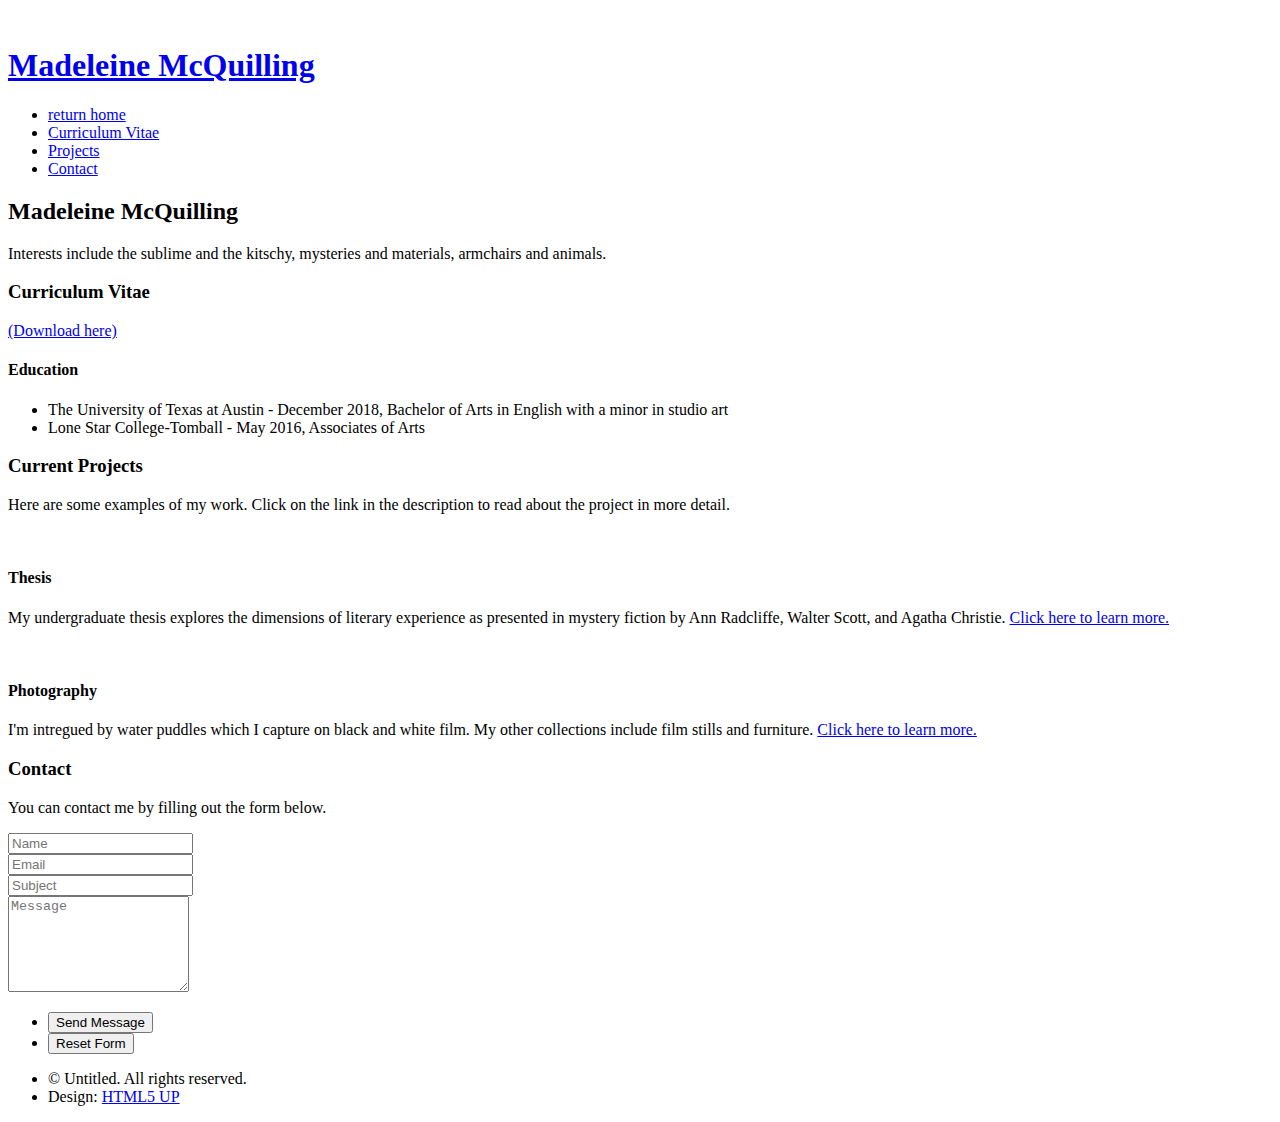
==== index.html @ 7327795e "Create index.html" ====
<!DOCTYPE HTML>
<!--
	Read Only by HTML5 UP
	html5up.net | @ajlkn
	Free for personal and commercial use under the CCA 3.0 license (html5up.net/license)
-->
<html>
	<head>
		<title>Madeleine McQuilling</title>
		<meta charset="utf-8" />
		<meta name="viewport" content="width=device-width, initial-scale=1" />
		<!--[if lte IE 8]><script src="assets/js/ie/html5shiv.js"></script><![endif]-->
		<link rel="stylesheet" href="assets/css/main.css" />
		<!--[if lte IE 8]><link rel="stylesheet" href="assets/css/ie8.css" /><![endif]-->
	</head>
	<body>

		<!-- Header -->
			<section id="header">
				<header>
          <span class="image avatar"><img src="Aztek%20Dragon.jpg" alt="" /></span>
          <h1 id="logo"><a href="#">Madeleine McQuilling</a></h1>
					<p></p>
				</header>
        <nav id="nav">
          <ul>
            <li><a href="index.html">return home</a></li>
            <li><a href="#two" class="active">Curriculum Vitae</a></li>
            <li><a href="#three">Projects</a></li>
            <li><a href="#four">Contact</a></li>
          </ul>
        </nav>
		</section>

		<!-- Wrapper -->
			<div id="wrapper">

				<!-- Main -->
					<div id="main">

						<!-- One -->
							<section id="one">
								<div class="container">
									<header class="major">
										<h2>Madeleine McQuilling</h2>
										<p></p>
									</header>
                  <p>Interests include the sublime and the kitschy, mysteries and materials, armchairs and animals.  </p>
								</div>
							</section>

						<!-- Two -->
							<section id="two">
								<div class="container">
                  <h3>Curriculum Vitae</h3>
                  <p><a href="CV-%20as%20of%20Fall%202018%20(no%20contact%20info).pdf">(Download here)</a></p>
									<h4>Education</h4>
                  <ul>
                    <li>The University of Texas at Austin - December 2018, Bachelor of Arts in English with a minor in studio art</li>
                    
                    
                    <li>Lone Star College-Tomball - May 2016, Associates of Arts</li>
                  </ul>
            <!-- Three -->
							<section id="three">
								<div class="container">
									<h3>Current Projects</h3>
									<p>Here are some examples of my work. Click on the link in the description to read about the project in more detail.</p>
									<div class="features">
                    <article>
                      <a href="#" class="image"><img src="Antiquary%20Armchiar%20Rescue.png" alt="" /></a>
                      <div class="inner">
                        <h4>Thesis</h4>
                        <p>My undergraduate thesis explores the dimensions of literary experience as presented in mystery fiction by Ann Radcliffe, Walter Scott, and Agatha Christie. <a href="website.html">Click here to learn more.</a></p>
                      </div>
                    </article>
                    <div class="features">
                      <article>
                        <a href="#" class="image"><img src=IMG_0017.jpg alt="" /></a>
                        <div class="inner">
                          <h4>Photography</h4>
                          <p>I'm intregued by water puddles which I capture on black and white film. My other collections include film stills and furniture. <a href="index-2.html">Click here to learn more.</a></p>
                        </div>
                      </article>
                    

						<!-- Four -->
							<section id="four">
								<div class="container">
									<h3>Contact</h3>
									<p>You can contact me by filling out the form below.</p>
                  <form method="post" action="mailto:dancingdogdairygoats@gmail.com">
										<div class="row uniform">
											<div class="6u 12u(xsmall)"><input type="text" name="name" id="name" placeholder="Name" /></div>
											<div class="6u 12u(xsmall)"><input type="email" name="email" id="email" placeholder="Email" /></div>
										</div>
										<div class="row uniform">
											<div class="12u"><input type="text" name="subject" id="subject" placeholder="Subject" /></div>
										</div>
										<div class="row uniform">
											<div class="12u"><textarea name="message" id="message" placeholder="Message" rows="6"></textarea></div>
										</div>
										<div class="row uniform">
											<div class="12u">
												<ul class="actions">
													<li><input type="submit" class="special" value="Send Message" /></li>
													<li><input type="reset" value="Reset Form" /></li>
												</ul>
											</div>
										</div>
									</form>
								</div>
							</section>

					</div>

				<!-- Footer -->
					<section id="footer">
						<div class="container">
							<ul class="copyright">
								<li>&copy; Untitled. All rights reserved.</li><li>Design: <a href="http://html5up.net">HTML5 UP</a></li>
							</ul>
						</div>
					</section>

			</div>

		<!-- Scripts -->
			<script src="assets/js/jquery.min.js"></script>
			<script src="assets/js/jquery.scrollzer.min.js"></script>
			<script src="assets/js/jquery.scrolly.min.js"></script>
			<script src="assets/js/skel.min.js"></script>
			<script src="assets/js/util.js"></script>
			<!--[if lte IE 8]><script src="assets/js/ie/respond.min.js"></script><![endif]-->
			<script src="assets/js/main.js"></script>

	</body>
</html>
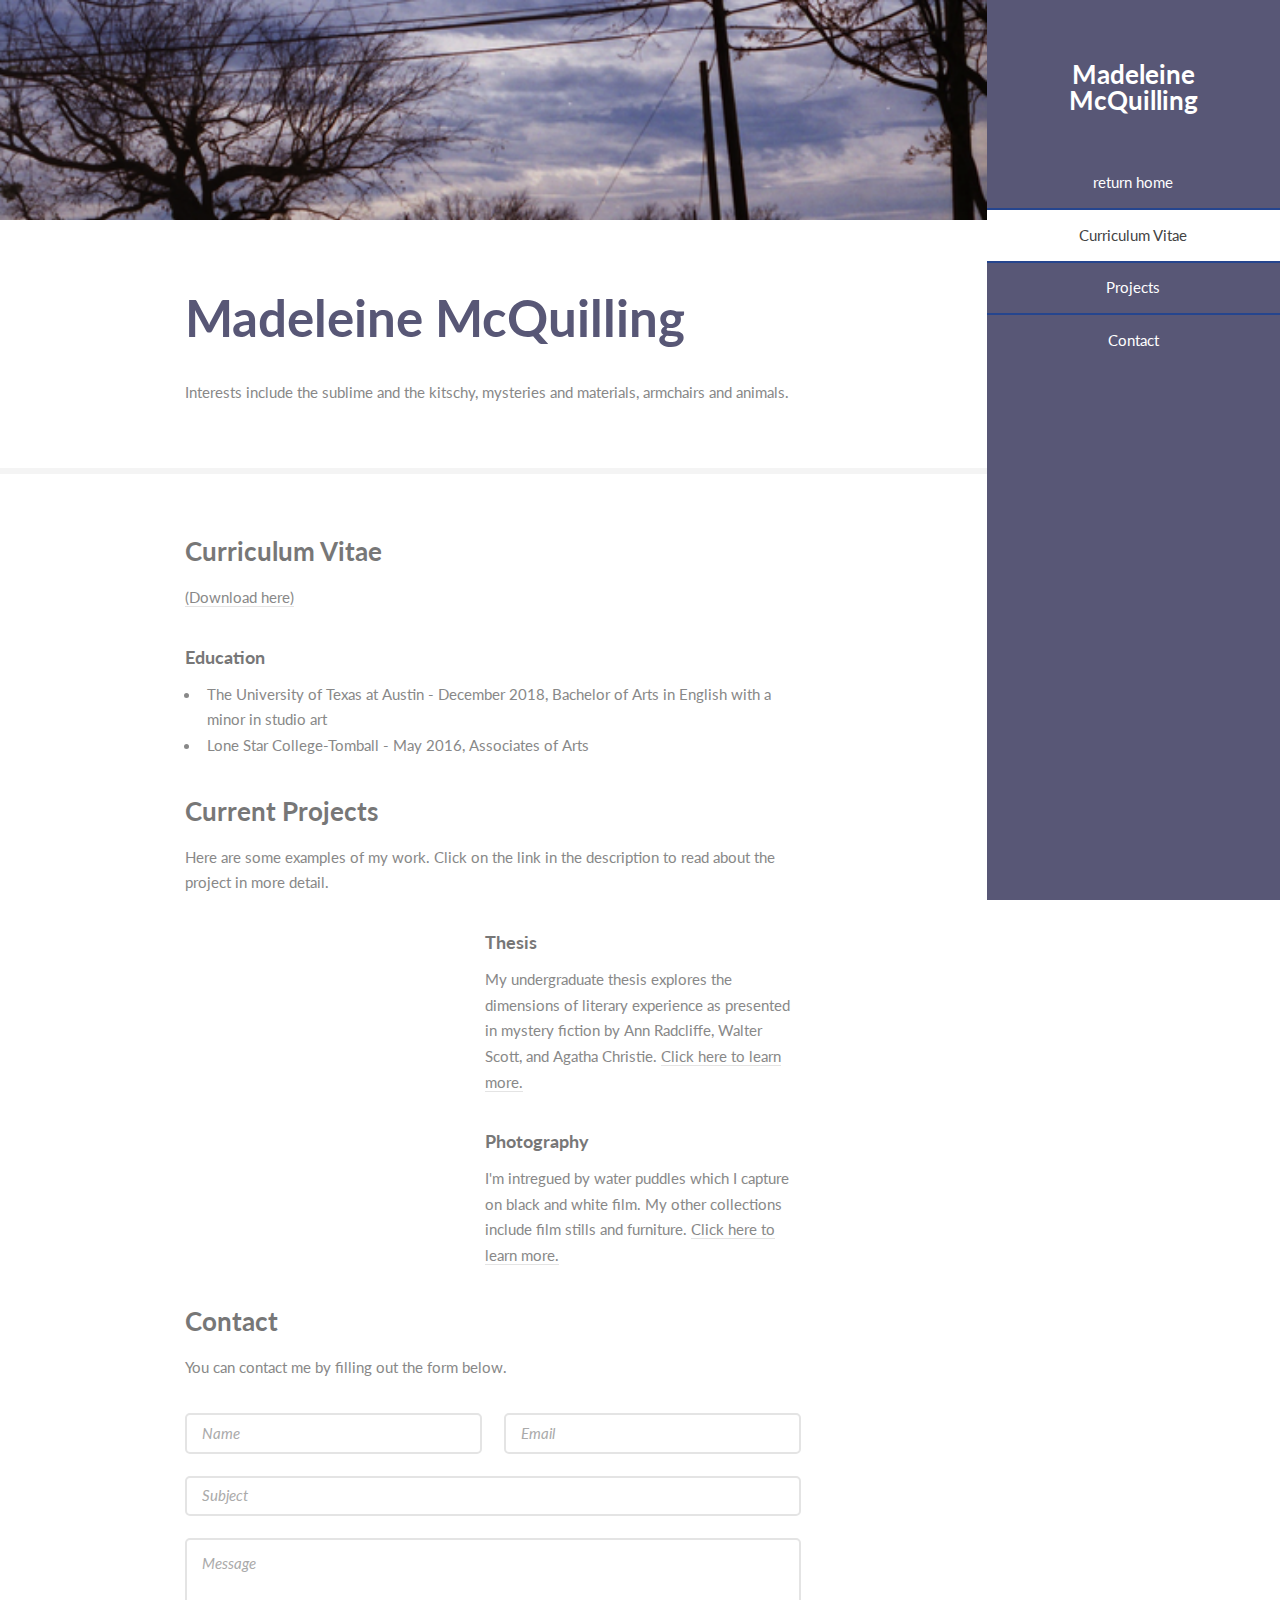
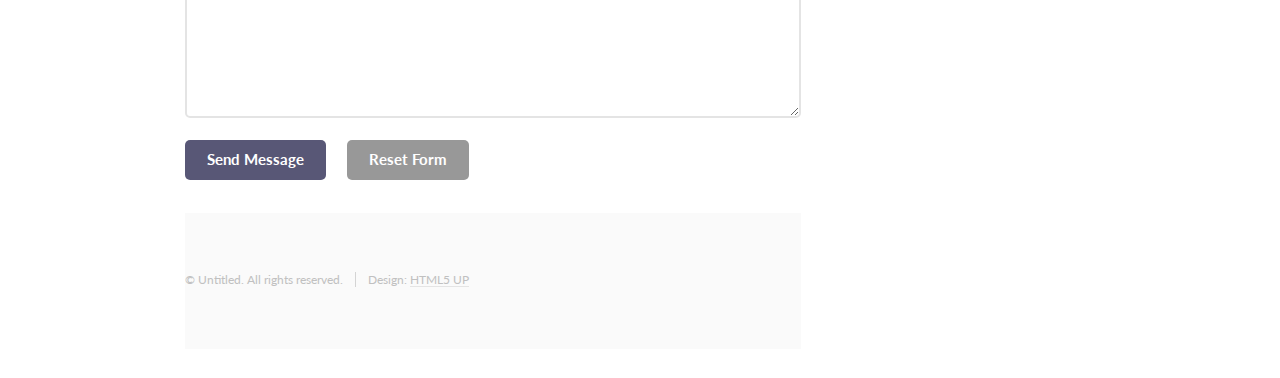
==== commit fcb608dc: "Add files via upload" ====
--- a/index.html
+++ b/index.html
@@ -1,138 +1,138 @@
-<!DOCTYPE HTML>
-<!--
-	Read Only by HTML5 UP
-	html5up.net | @ajlkn
-	Free for personal and commercial use under the CCA 3.0 license (html5up.net/license)
--->
-<html>
-	<head>
-		<title>Madeleine McQuilling</title>
-		<meta charset="utf-8" />
-		<meta name="viewport" content="width=device-width, initial-scale=1" />
-		<!--[if lte IE 8]><script src="assets/js/ie/html5shiv.js"></script><![endif]-->
-		<link rel="stylesheet" href="assets/css/main.css" />
-		<!--[if lte IE 8]><link rel="stylesheet" href="assets/css/ie8.css" /><![endif]-->
-	</head>
-	<body>
-
-		<!-- Header -->
-			<section id="header">
-				<header>
-          <span class="image avatar"><img src="Aztek%20Dragon.jpg" alt="" /></span>
-          <h1 id="logo"><a href="#">Madeleine McQuilling</a></h1>
-					<p></p>
-				</header>
-        <nav id="nav">
-          <ul>
-            <li><a href="index.html">return home</a></li>
-            <li><a href="#two" class="active">Curriculum Vitae</a></li>
-            <li><a href="#three">Projects</a></li>
-            <li><a href="#four">Contact</a></li>
-          </ul>
-        </nav>
-		</section>
-
-		<!-- Wrapper -->
-			<div id="wrapper">
-
-				<!-- Main -->
-					<div id="main">
-
-						<!-- One -->
-							<section id="one">
-								<div class="container">
-									<header class="major">
-										<h2>Madeleine McQuilling</h2>
-										<p></p>
-									</header>
-                  <p>Interests include the sublime and the kitschy, mysteries and materials, armchairs and animals.  </p>
-								</div>
-							</section>
-
-						<!-- Two -->
-							<section id="two">
-								<div class="container">
-                  <h3>Curriculum Vitae</h3>
-                  <p><a href="CV-%20as%20of%20Fall%202018%20(no%20contact%20info).pdf">(Download here)</a></p>
-									<h4>Education</h4>
-                  <ul>
-                    <li>The University of Texas at Austin - December 2018, Bachelor of Arts in English with a minor in studio art</li>
-                    
-                    
-                    <li>Lone Star College-Tomball - May 2016, Associates of Arts</li>
-                  </ul>
-            <!-- Three -->
-							<section id="three">
-								<div class="container">
-									<h3>Current Projects</h3>
-									<p>Here are some examples of my work. Click on the link in the description to read about the project in more detail.</p>
-									<div class="features">
-                    <article>
-                      <a href="#" class="image"><img src="Antiquary%20Armchiar%20Rescue.png" alt="" /></a>
-                      <div class="inner">
-                        <h4>Thesis</h4>
-                        <p>My undergraduate thesis explores the dimensions of literary experience as presented in mystery fiction by Ann Radcliffe, Walter Scott, and Agatha Christie. <a href="website.html">Click here to learn more.</a></p>
-                      </div>
-                    </article>
-                    <div class="features">
-                      <article>
-                        <a href="#" class="image"><img src=IMG_0017.jpg alt="" /></a>
-                        <div class="inner">
-                          <h4>Photography</h4>
-                          <p>I'm intregued by water puddles which I capture on black and white film. My other collections include film stills and furniture. <a href="index-2.html">Click here to learn more.</a></p>
-                        </div>
-                      </article>
-                    
-
-						<!-- Four -->
-							<section id="four">
-								<div class="container">
-									<h3>Contact</h3>
-									<p>You can contact me by filling out the form below.</p>
-                  <form method="post" action="mailto:dancingdogdairygoats@gmail.com">
-										<div class="row uniform">
-											<div class="6u 12u(xsmall)"><input type="text" name="name" id="name" placeholder="Name" /></div>
-											<div class="6u 12u(xsmall)"><input type="email" name="email" id="email" placeholder="Email" /></div>
-										</div>
-										<div class="row uniform">
-											<div class="12u"><input type="text" name="subject" id="subject" placeholder="Subject" /></div>
-										</div>
-										<div class="row uniform">
-											<div class="12u"><textarea name="message" id="message" placeholder="Message" rows="6"></textarea></div>
-										</div>
-										<div class="row uniform">
-											<div class="12u">
-												<ul class="actions">
-													<li><input type="submit" class="special" value="Send Message" /></li>
-													<li><input type="reset" value="Reset Form" /></li>
-												</ul>
-											</div>
-										</div>
-									</form>
-								</div>
-							</section>
-
-					</div>
-
-				<!-- Footer -->
-					<section id="footer">
-						<div class="container">
-							<ul class="copyright">
-								<li>&copy; Untitled. All rights reserved.</li><li>Design: <a href="http://html5up.net">HTML5 UP</a></li>
-							</ul>
-						</div>
-					</section>
-
-			</div>
-
-		<!-- Scripts -->
-			<script src="assets/js/jquery.min.js"></script>
-			<script src="assets/js/jquery.scrollzer.min.js"></script>
-			<script src="assets/js/jquery.scrolly.min.js"></script>
-			<script src="assets/js/skel.min.js"></script>
-			<script src="assets/js/util.js"></script>
-			<!--[if lte IE 8]><script src="assets/js/ie/respond.min.js"></script><![endif]-->
-			<script src="assets/js/main.js"></script>
-
-	</body>
-</html>
+<!DOCTYPE HTML>
+<!--
+	Read Only by HTML5 UP
+	html5up.net | @ajlkn
+	Free for personal and commercial use under the CCA 3.0 license (html5up.net/license)
+-->
+<html>
+	<head>
+		<title>Madeleine McQuilling</title>
+		<meta charset="utf-8" />
+		<meta name="viewport" content="width=device-width, initial-scale=1" />
+		<!--[if lte IE 8]><script src="assets/js/ie/html5shiv.js"></script><![endif]-->
+		<link rel="stylesheet" href="assets/css/main.css" />
+		<!--[if lte IE 8]><link rel="stylesheet" href="assets/css/ie8.css" /><![endif]-->
+	</head>
+	<body>
+
+		<!-- Header -->
+			<section id="header">
+				<header>
+          <span class="image avatar"><img src="Aztek%20Dragon.jpg" alt="" /></span>
+          <h1 id="logo"><a href="#">Madeleine McQuilling</a></h1>
+					<p></p>
+				</header>
+        <nav id="nav">
+          <ul>
+            <li><a href="index.html">return home</a></li>
+            <li><a href="#two" class="active">Curriculum Vitae</a></li>
+            <li><a href="#three">Projects</a></li>
+            <li><a href="#four">Contact</a></li>
+          </ul>
+        </nav>
+		</section>
+
+		<!-- Wrapper -->
+			<div id="wrapper">
+
+				<!-- Main -->
+					<div id="main">
+
+						<!-- One -->
+							<section id="one">
+								<div class="container">
+									<header class="major">
+										<h2>Madeleine McQuilling</h2>
+										<p></p>
+									</header>
+                  <p>Interests include the sublime and the kitschy, mysteries and materials, armchairs and animals.  </p>
+								</div>
+							</section>
+
+						<!-- Two -->
+							<section id="two">
+								<div class="container">
+                  <h3>Curriculum Vitae</h3>
+                  <p><a href="CV-%20as%20of%20Fall%202018%20(no%20contact%20info).pdf">(Download here)</a></p>
+									<h4>Education</h4>
+                  <ul>
+                    <li>The University of Texas at Austin - December 2018, Bachelor of Arts in English with a minor in studio art</li>
+                    
+                    
+                    <li>Lone Star College-Tomball - May 2016, Associates of Arts</li>
+                  </ul>
+            <!-- Three -->
+							<section id="three">
+								<div class="container">
+									<h3>Current Projects</h3>
+									<p>Here are some examples of my work. Click on the link in the description to read about the project in more detail.</p>
+									<div class="features">
+                    <article>
+                      <a href="#" class="image"><img src="Antiquary%20Armchiar%20Rescue.png" alt="" /></a>
+                      <div class="inner">
+                        <h4>Thesis</h4>
+                        <p>My undergraduate thesis explores the dimensions of literary experience as presented in mystery fiction by Ann Radcliffe, Walter Scott, and Agatha Christie. <a href="website.html">Click here to learn more.</a></p>
+                      </div>
+                    </article>
+                    <div class="features">
+                      <article>
+                        <a href="#" class="image"><img src=IMG_0017.jpg alt="" /></a>
+                        <div class="inner">
+                          <h4>Photography</h4>
+                          <p>I'm intregued by water puddles which I capture on black and white film. My other collections include film stills and furniture. <a href="index-2.html">Click here to learn more.</a></p>
+                        </div>
+                      </article>
+                    
+
+						<!-- Four -->
+							<section id="four">
+								<div class="container">
+									<h3>Contact</h3>
+									<p>You can contact me by filling out the form below.</p>
+                  <form method="post" action="mailto:dancingdogdairygoats@gmail.com">
+										<div class="row uniform">
+											<div class="6u 12u(xsmall)"><input type="text" name="name" id="name" placeholder="Name" /></div>
+											<div class="6u 12u(xsmall)"><input type="email" name="email" id="email" placeholder="Email" /></div>
+										</div>
+										<div class="row uniform">
+											<div class="12u"><input type="text" name="subject" id="subject" placeholder="Subject" /></div>
+										</div>
+										<div class="row uniform">
+											<div class="12u"><textarea name="message" id="message" placeholder="Message" rows="6"></textarea></div>
+										</div>
+										<div class="row uniform">
+											<div class="12u">
+												<ul class="actions">
+													<li><input type="submit" class="special" value="Send Message" /></li>
+													<li><input type="reset" value="Reset Form" /></li>
+												</ul>
+											</div>
+										</div>
+									</form>
+								</div>
+							</section>
+
+					</div>
+
+				<!-- Footer -->
+					<section id="footer">
+						<div class="container">
+							<ul class="copyright">
+								<li>&copy; Untitled. All rights reserved.</li><li>Design: <a href="http://html5up.net">HTML5 UP</a></li>
+							</ul>
+						</div>
+					</section>
+
+			</div>
+
+		<!-- Scripts -->
+			<script src="assets/js/jquery.min.js"></script>
+			<script src="assets/js/jquery.scrollzer.min.js"></script>
+			<script src="assets/js/jquery.scrolly.min.js"></script>
+			<script src="assets/js/skel.min.js"></script>
+			<script src="assets/js/util.js"></script>
+			<!--[if lte IE 8]><script src="assets/js/ie/respond.min.js"></script><![endif]-->
+			<script src="assets/js/main.js"></script>
+
+	</body>
+</html>--- a/assets/css/main.css
+++ b/assets/css/main.css
@@ -0,0 +1,3090 @@
+@import url("font-awesome.min.css");
+@import url("https://fonts.googleapis.com/css?family=Lato:400,400italic,700,700italic|Source+Code+Pro:400");
+
+/*
+	Read Only by HTML5 UP
+	html5up.net | @ajlkn
+	Free for personal and commercial use under the CCA 3.0 license (html5up.net/license)
+*/
+
+/* Reset */
+
+	html, body, div, span, applet, object, iframe, h1, h2, h3, h4, h5, h6, p, blockquote, pre, a, abbr, acronym, address, big, cite, code, del, dfn, em, img, ins, kbd, q, s, samp, small, strike, strong, sub, sup, tt, var, b, u, i, center, dl, dt, dd, ol, ul, li, fieldset, form, label, legend, table, caption, tbody, tfoot, thead, tr, th, td, article, aside, canvas, details, embed, figure, figcaption, footer, header, hgroup, menu, nav, output, ruby, section, summary, time, mark, audio, video {
+		margin: 0;
+		padding: 0;
+		border: 0;
+		font-size: 100%;
+		font: inherit;
+		vertical-align: baseline;
+	}
+
+	article, aside, details, figcaption, figure, footer, header, hgroup, menu, nav, section {
+		display: block;
+	}
+
+	body {
+		line-height: 1;
+	}
+
+	ol, ul {
+		list-style: none;
+	}
+
+	blockquote, q {
+		quotes: none;
+	}
+
+	blockquote:before, blockquote:after, q:before, q:after {
+		content: '';
+		content: none;
+	}
+
+	table {
+		border-collapse: collapse;
+		border-spacing: 0;
+	}
+
+	body {
+		-webkit-text-size-adjust: none;
+	}
+
+/* Box Model */
+
+	*, *:before, *:after {
+		-moz-box-sizing: border-box;
+		-webkit-box-sizing: border-box;
+		box-sizing: border-box;
+	}
+
+/* Containers */
+
+	.container {
+		margin-left: auto;
+		margin-right: auto;
+	}
+
+	.container.\31 25\25 {
+		width: 100%;
+		max-width: 56.25em;
+		min-width: 45em;
+	}
+
+	.container.\37 5\25 {
+		width: 33.75em;
+	}
+
+	.container.\35 0\25 {
+		width: 22.5em;
+	}
+
+	.container.\32 5\25 {
+		width: 11.25em;
+	}
+
+	.container {
+		width: 45em;
+	}
+
+	@media screen and (max-width: 1680px) {
+
+		.container.\31 25\25 {
+			width: 100%;
+			max-width: 56.25em;
+			min-width: 45em;
+		}
+
+		.container.\37 5\25 {
+			width: 33.75em;
+		}
+
+		.container.\35 0\25 {
+			width: 22.5em;
+		}
+
+		.container.\32 5\25 {
+			width: 11.25em;
+		}
+
+		.container {
+			width: 45em;
+		}
+
+	}
+
+	@media screen and (max-width: 1280px) {
+
+		.container.\31 25\25 {
+			width: 100%;
+			max-width: 52.5em;
+			min-width: 42em;
+		}
+
+		.container.\37 5\25 {
+			width: 31.5em;
+		}
+
+		.container.\35 0\25 {
+			width: 21em;
+		}
+
+		.container.\32 5\25 {
+			width: 10.5em;
+		}
+
+		.container {
+			width: 42em;
+		}
+
+	}
+
+	@media screen and (max-width: 1024px) {
+
+		.container.\31 25\25 {
+			width: 100%;
+			max-width: 106.25%;
+			min-width: 85%;
+		}
+
+		.container.\37 5\25 {
+			width: 63.75%;
+		}
+
+		.container.\35 0\25 {
+			width: 42.5%;
+		}
+
+		.container.\32 5\25 {
+			width: 21.25%;
+		}
+
+		.container {
+			width: 85% !important;
+		}
+
+	}
+
+	@media screen and (max-width: 736px) {
+
+		.container.\31 25\25 {
+			width: 100%;
+			max-width: 112.5%;
+			min-width: 90%;
+		}
+
+		.container.\37 5\25 {
+			width: 67.5%;
+		}
+
+		.container.\35 0\25 {
+			width: 45%;
+		}
+
+		.container.\32 5\25 {
+			width: 22.5%;
+		}
+
+		.container {
+			width: 90% !important;
+		}
+
+	}
+
+	@media screen and (max-width: 480px) {
+
+		.container.\31 25\25 {
+			width: 100%;
+			max-width: 112.5%;
+			min-width: 90%;
+		}
+
+		.container.\37 5\25 {
+			width: 67.5%;
+		}
+
+		.container.\35 0\25 {
+			width: 45%;
+		}
+
+		.container.\32 5\25 {
+			width: 22.5%;
+		}
+
+		.container {
+			width: 90% !important;
+		}
+
+	}
+
+/* Grid */
+
+	.row {
+		border-bottom: solid 1px transparent;
+		-moz-box-sizing: border-box;
+		-webkit-box-sizing: border-box;
+		box-sizing: border-box;
+	}
+
+	.row > * {
+		float: left;
+		-moz-box-sizing: border-box;
+		-webkit-box-sizing: border-box;
+		box-sizing: border-box;
+	}
+
+	.row:after, .row:before {
+		content: '';
+		display: block;
+		clear: both;
+		height: 0;
+	}
+
+	.row.uniform > * > :first-child {
+		margin-top: 0;
+	}
+
+	.row.uniform > * > :last-child {
+		margin-bottom: 0;
+	}
+
+	.row.\30 \25 > * {
+		padding: 0 0 0 0em;
+	}
+
+	.row.\30 \25 {
+		margin: 0 0 -1px 0em;
+	}
+
+	.row.uniform.\30 \25 > * {
+		padding: 0em 0 0 0em;
+	}
+
+	.row.uniform.\30 \25 {
+		margin: 0em 0 -1px 0em;
+	}
+
+	.row > * {
+		padding: 0 0 0 2em;
+	}
+
+	.row {
+		margin: 0 0 -1px -2em;
+	}
+
+	.row.uniform > * {
+		padding: 2em 0 0 2em;
+	}
+
+	.row.uniform {
+		margin: -2em 0 -1px -2em;
+	}
+
+	.row.\32 00\25 > * {
+		padding: 0 0 0 4em;
+	}
+
+	.row.\32 00\25 {
+		margin: 0 0 -1px -4em;
+	}
+
+	.row.uniform.\32 00\25 > * {
+		padding: 4em 0 0 4em;
+	}
+
+	.row.uniform.\32 00\25 {
+		margin: -4em 0 -1px -4em;
+	}
+
+	.row.\31 50\25 > * {
+		padding: 0 0 0 3em;
+	}
+
+	.row.\31 50\25 {
+		margin: 0 0 -1px -3em;
+	}
+
+	.row.uniform.\31 50\25 > * {
+		padding: 3em 0 0 3em;
+	}
+
+	.row.uniform.\31 50\25 {
+		margin: -3em 0 -1px -3em;
+	}
+
+	.row.\35 0\25 > * {
+		padding: 0 0 0 1em;
+	}
+
+	.row.\35 0\25 {
+		margin: 0 0 -1px -1em;
+	}
+
+	.row.uniform.\35 0\25 > * {
+		padding: 1em 0 0 1em;
+	}
+
+	.row.uniform.\35 0\25 {
+		margin: -1em 0 -1px -1em;
+	}
+
+	.row.\32 5\25 > * {
+		padding: 0 0 0 0.5em;
+	}
+
+	.row.\32 5\25 {
+		margin: 0 0 -1px -0.5em;
+	}
+
+	.row.uniform.\32 5\25 > * {
+		padding: 0.5em 0 0 0.5em;
+	}
+
+	.row.uniform.\32 5\25 {
+		margin: -0.5em 0 -1px -0.5em;
+	}
+
+	.\31 2u, .\31 2u\24 {
+		width: 100%;
+		clear: none;
+		margin-left: 0;
+	}
+
+	.\31 1u, .\31 1u\24 {
+		width: 91.6666666667%;
+		clear: none;
+		margin-left: 0;
+	}
+
+	.\31 0u, .\31 0u\24 {
+		width: 83.3333333333%;
+		clear: none;
+		margin-left: 0;
+	}
+
+	.\39 u, .\39 u\24 {
+		width: 75%;
+		clear: none;
+		margin-left: 0;
+	}
+
+	.\38 u, .\38 u\24 {
+		width: 66.6666666667%;
+		clear: none;
+		margin-left: 0;
+	}
+
+	.\37 u, .\37 u\24 {
+		width: 58.3333333333%;
+		clear: none;
+		margin-left: 0;
+	}
+
+	.\36 u, .\36 u\24 {
+		width: 50%;
+		clear: none;
+		margin-left: 0;
+	}
+
+	.\35 u, .\35 u\24 {
+		width: 41.6666666667%;
+		clear: none;
+		margin-left: 0;
+	}
+
+	.\34 u, .\34 u\24 {
+		width: 33.3333333333%;
+		clear: none;
+		margin-left: 0;
+	}
+
+	.\33 u, .\33 u\24 {
+		width: 25%;
+		clear: none;
+		margin-left: 0;
+	}
+
+	.\32 u, .\32 u\24 {
+		width: 16.6666666667%;
+		clear: none;
+		margin-left: 0;
+	}
+
+	.\31 u, .\31 u\24 {
+		width: 8.3333333333%;
+		clear: none;
+		margin-left: 0;
+	}
+
+	.\31 2u\24 + *,
+	.\31 1u\24 + *,
+	.\31 0u\24 + *,
+	.\39 u\24 + *,
+	.\38 u\24 + *,
+	.\37 u\24 + *,
+	.\36 u\24 + *,
+	.\35 u\24 + *,
+	.\34 u\24 + *,
+	.\33 u\24 + *,
+	.\32 u\24 + *,
+	.\31 u\24 + * {
+		clear: left;
+	}
+
+	.\-11u {
+		margin-left: 91.66667%;
+	}
+
+	.\-10u {
+		margin-left: 83.33333%;
+	}
+
+	.\-9u {
+		margin-left: 75%;
+	}
+
+	.\-8u {
+		margin-left: 66.66667%;
+	}
+
+	.\-7u {
+		margin-left: 58.33333%;
+	}
+
+	.\-6u {
+		margin-left: 50%;
+	}
+
+	.\-5u {
+		margin-left: 41.66667%;
+	}
+
+	.\-4u {
+		margin-left: 33.33333%;
+	}
+
+	.\-3u {
+		margin-left: 25%;
+	}
+
+	.\-2u {
+		margin-left: 16.66667%;
+	}
+
+	.\-1u {
+		margin-left: 8.33333%;
+	}
+
+	@media screen and (max-width: 1680px) {
+
+		.row > * {
+			padding: 0 0 0 2em;
+		}
+
+		.row {
+			margin: 0 0 -1px -2em;
+		}
+
+		.row.uniform > * {
+			padding: 2em 0 0 2em;
+		}
+
+		.row.uniform {
+			margin: -2em 0 -1px -2em;
+		}
+
+		.row.\32 00\25 > * {
+			padding: 0 0 0 4em;
+		}
+
+		.row.\32 00\25 {
+			margin: 0 0 -1px -4em;
+		}
+
+		.row.uniform.\32 00\25 > * {
+			padding: 4em 0 0 4em;
+		}
+
+		.row.uniform.\32 00\25 {
+			margin: -4em 0 -1px -4em;
+		}
+
+		.row.\31 50\25 > * {
+			padding: 0 0 0 3em;
+		}
+
+		.row.\31 50\25 {
+			margin: 0 0 -1px -3em;
+		}
+
+		.row.uniform.\31 50\25 > * {
+			padding: 3em 0 0 3em;
+		}
+
+		.row.uniform.\31 50\25 {
+			margin: -3em 0 -1px -3em;
+		}
+
+		.row.\35 0\25 > * {
+			padding: 0 0 0 1em;
+		}
+
+		.row.\35 0\25 {
+			margin: 0 0 -1px -1em;
+		}
+
+		.row.uniform.\35 0\25 > * {
+			padding: 1em 0 0 1em;
+		}
+
+		.row.uniform.\35 0\25 {
+			margin: -1em 0 -1px -1em;
+		}
+
+		.row.\32 5\25 > * {
+			padding: 0 0 0 0.5em;
+		}
+
+		.row.\32 5\25 {
+			margin: 0 0 -1px -0.5em;
+		}
+
+		.row.uniform.\32 5\25 > * {
+			padding: 0.5em 0 0 0.5em;
+		}
+
+		.row.uniform.\32 5\25 {
+			margin: -0.5em 0 -1px -0.5em;
+		}
+
+		.\31 2u\28xlarge\29, .\31 2u\24\28xlarge\29 {
+			width: 100%;
+			clear: none;
+			margin-left: 0;
+		}
+
+		.\31 1u\28xlarge\29, .\31 1u\24\28xlarge\29 {
+			width: 91.6666666667%;
+			clear: none;
+			margin-left: 0;
+		}
+
+		.\31 0u\28xlarge\29, .\31 0u\24\28xlarge\29 {
+			width: 83.3333333333%;
+			clear: none;
+			margin-left: 0;
+		}
+
+		.\39 u\28xlarge\29, .\39 u\24\28xlarge\29 {
+			width: 75%;
+			clear: none;
+			margin-left: 0;
+		}
+
+		.\38 u\28xlarge\29, .\38 u\24\28xlarge\29 {
+			width: 66.6666666667%;
+			clear: none;
+			margin-left: 0;
+		}
+
+		.\37 u\28xlarge\29, .\37 u\24\28xlarge\29 {
+			width: 58.3333333333%;
+			clear: none;
+			margin-left: 0;
+		}
+
+		.\36 u\28xlarge\29, .\36 u\24\28xlarge\29 {
+			width: 50%;
+			clear: none;
+			margin-left: 0;
+		}
+
+		.\35 u\28xlarge\29, .\35 u\24\28xlarge\29 {
+			width: 41.6666666667%;
+			clear: none;
+			margin-left: 0;
+		}
+
+		.\34 u\28xlarge\29, .\34 u\24\28xlarge\29 {
+			width: 33.3333333333%;
+			clear: none;
+			margin-left: 0;
+		}
+
+		.\33 u\28xlarge\29, .\33 u\24\28xlarge\29 {
+			width: 25%;
+			clear: none;
+			margin-left: 0;
+		}
+
+		.\32 u\28xlarge\29, .\32 u\24\28xlarge\29 {
+			width: 16.6666666667%;
+			clear: none;
+			margin-left: 0;
+		}
+
+		.\31 u\28xlarge\29, .\31 u\24\28xlarge\29 {
+			width: 8.3333333333%;
+			clear: none;
+			margin-left: 0;
+		}
+
+		.\31 2u\24\28xlarge\29 + *,
+		.\31 1u\24\28xlarge\29 + *,
+		.\31 0u\24\28xlarge\29 + *,
+		.\39 u\24\28xlarge\29 + *,
+		.\38 u\24\28xlarge\29 + *,
+		.\37 u\24\28xlarge\29 + *,
+		.\36 u\24\28xlarge\29 + *,
+		.\35 u\24\28xlarge\29 + *,
+		.\34 u\24\28xlarge\29 + *,
+		.\33 u\24\28xlarge\29 + *,
+		.\32 u\24\28xlarge\29 + *,
+		.\31 u\24\28xlarge\29 + * {
+			clear: left;
+		}
+
+		.\-11u\28xlarge\29 {
+			margin-left: 91.66667%;
+		}
+
+		.\-10u\28xlarge\29 {
+			margin-left: 83.33333%;
+		}
+
+		.\-9u\28xlarge\29 {
+			margin-left: 75%;
+		}
+
+		.\-8u\28xlarge\29 {
+			margin-left: 66.66667%;
+		}
+
+		.\-7u\28xlarge\29 {
+			margin-left: 58.33333%;
+		}
+
+		.\-6u\28xlarge\29 {
+			margin-left: 50%;
+		}
+
+		.\-5u\28xlarge\29 {
+			margin-left: 41.66667%;
+		}
+
+		.\-4u\28xlarge\29 {
+			margin-left: 33.33333%;
+		}
+
+		.\-3u\28xlarge\29 {
+			margin-left: 25%;
+		}
+
+		.\-2u\28xlarge\29 {
+			margin-left: 16.66667%;
+		}
+
+		.\-1u\28xlarge\29 {
+			margin-left: 8.33333%;
+		}
+
+	}
+
+	@media screen and (max-width: 1280px) {
+
+		.row > * {
+			padding: 0 0 0 1.5em;
+		}
+
+		.row {
+			margin: 0 0 -1px -1.5em;
+		}
+
+		.row.uniform > * {
+			padding: 1.5em 0 0 1.5em;
+		}
+
+		.row.uniform {
+			margin: -1.5em 0 -1px -1.5em;
+		}
+
+		.row.\32 00\25 > * {
+			padding: 0 0 0 3em;
+		}
+
+		.row.\32 00\25 {
+			margin: 0 0 -1px -3em;
+		}
+
+		.row.uniform.\32 00\25 > * {
+			padding: 3em 0 0 3em;
+		}
+
+		.row.uniform.\32 00\25 {
+			margin: -3em 0 -1px -3em;
+		}
+
+		.row.\31 50\25 > * {
+			padding: 0 0 0 2.25em;
+		}
+
+		.row.\31 50\25 {
+			margin: 0 0 -1px -2.25em;
+		}
+
+		.row.uniform.\31 50\25 > * {
+			padding: 2.25em 0 0 2.25em;
+		}
+
+		.row.uniform.\31 50\25 {
+			margin: -2.25em 0 -1px -2.25em;
+		}
+
+		.row.\35 0\25 > * {
+			padding: 0 0 0 0.75em;
+		}
+
+		.row.\35 0\25 {
+			margin: 0 0 -1px -0.75em;
+		}
+
+		.row.uniform.\35 0\25 > * {
+			padding: 0.75em 0 0 0.75em;
+		}
+
+		.row.uniform.\35 0\25 {
+			margin: -0.75em 0 -1px -0.75em;
+		}
+
+		.row.\32 5\25 > * {
+			padding: 0 0 0 0.375em;
+		}
+
+		.row.\32 5\25 {
+			margin: 0 0 -1px -0.375em;
+		}
+
+		.row.uniform.\32 5\25 > * {
+			padding: 0.375em 0 0 0.375em;
+		}
+
+		.row.uniform.\32 5\25 {
+			margin: -0.375em 0 -1px -0.375em;
+		}
+
+		.\31 2u\28large\29, .\31 2u\24\28large\29 {
+			width: 100%;
+			clear: none;
+			margin-left: 0;
+		}
+
+		.\31 1u\28large\29, .\31 1u\24\28large\29 {
+			width: 91.6666666667%;
+			clear: none;
+			margin-left: 0;
+		}
+
+		.\31 0u\28large\29, .\31 0u\24\28large\29 {
+			width: 83.3333333333%;
+			clear: none;
+			margin-left: 0;
+		}
+
+		.\39 u\28large\29, .\39 u\24\28large\29 {
+			width: 75%;
+			clear: none;
+			margin-left: 0;
+		}
+
+		.\38 u\28large\29, .\38 u\24\28large\29 {
+			width: 66.6666666667%;
+			clear: none;
+			margin-left: 0;
+		}
+
+		.\37 u\28large\29, .\37 u\24\28large\29 {
+			width: 58.3333333333%;
+			clear: none;
+			margin-left: 0;
+		}
+
+		.\36 u\28large\29, .\36 u\24\28large\29 {
+			width: 50%;
+			clear: none;
+			margin-left: 0;
+		}
+
+		.\35 u\28large\29, .\35 u\24\28large\29 {
+			width: 41.6666666667%;
+			clear: none;
+			margin-left: 0;
+		}
+
+		.\34 u\28large\29, .\34 u\24\28large\29 {
+			width: 33.3333333333%;
+			clear: none;
+			margin-left: 0;
+		}
+
+		.\33 u\28large\29, .\33 u\24\28large\29 {
+			width: 25%;
+			clear: none;
+			margin-left: 0;
+		}
+
+		.\32 u\28large\29, .\32 u\24\28large\29 {
+			width: 16.6666666667%;
+			clear: none;
+			margin-left: 0;
+		}
+
+		.\31 u\28large\29, .\31 u\24\28large\29 {
+			width: 8.3333333333%;
+			clear: none;
+			margin-left: 0;
+		}
+
+		.\31 2u\24\28large\29 + *,
+		.\31 1u\24\28large\29 + *,
+		.\31 0u\24\28large\29 + *,
+		.\39 u\24\28large\29 + *,
+		.\38 u\24\28large\29 + *,
+		.\37 u\24\28large\29 + *,
+		.\36 u\24\28large\29 + *,
+		.\35 u\24\28large\29 + *,
+		.\34 u\24\28large\29 + *,
+		.\33 u\24\28large\29 + *,
+		.\32 u\24\28large\29 + *,
+		.\31 u\24\28large\29 + * {
+			clear: left;
+		}
+
+		.\-11u\28large\29 {
+			margin-left: 91.66667%;
+		}
+
+		.\-10u\28large\29 {
+			margin-left: 83.33333%;
+		}
+
+		.\-9u\28large\29 {
+			margin-left: 75%;
+		}
+
+		.\-8u\28large\29 {
+			margin-left: 66.66667%;
+		}
+
+		.\-7u\28large\29 {
+			margin-left: 58.33333%;
+		}
+
+		.\-6u\28large\29 {
+			margin-left: 50%;
+		}
+
+		.\-5u\28large\29 {
+			margin-left: 41.66667%;
+		}
+
+		.\-4u\28large\29 {
+			margin-left: 33.33333%;
+		}
+
+		.\-3u\28large\29 {
+			margin-left: 25%;
+		}
+
+		.\-2u\28large\29 {
+			margin-left: 16.66667%;
+		}
+
+		.\-1u\28large\29 {
+			margin-left: 8.33333%;
+		}
+
+	}
+
+	@media screen and (max-width: 1024px) {
+
+		.row > * {
+			padding: 0 0 0 1.5em;
+		}
+
+		.row {
+			margin: 0 0 -1px -1.5em;
+		}
+
+		.row.uniform > * {
+			padding: 1.5em 0 0 1.5em;
+		}
+
+		.row.uniform {
+			margin: -1.5em 0 -1px -1.5em;
+		}
+
+		.row.\32 00\25 > * {
+			padding: 0 0 0 3em;
+		}
+
+		.row.\32 00\25 {
+			margin: 0 0 -1px -3em;
+		}
+
+		.row.uniform.\32 00\25 > * {
+			padding: 3em 0 0 3em;
+		}
+
+		.row.uniform.\32 00\25 {
+			margin: -3em 0 -1px -3em;
+		}
+
+		.row.\31 50\25 > * {
+			padding: 0 0 0 2.25em;
+		}
+
+		.row.\31 50\25 {
+			margin: 0 0 -1px -2.25em;
+		}
+
+		.row.uniform.\31 50\25 > * {
+			padding: 2.25em 0 0 2.25em;
+		}
+
+		.row.uniform.\31 50\25 {
+			margin: -2.25em 0 -1px -2.25em;
+		}
+
+		.row.\35 0\25 > * {
+			padding: 0 0 0 0.75em;
+		}
+
+		.row.\35 0\25 {
+			margin: 0 0 -1px -0.75em;
+		}
+
+		.row.uniform.\35 0\25 > * {
+			padding: 0.75em 0 0 0.75em;
+		}
+
+		.row.uniform.\35 0\25 {
+			margin: -0.75em 0 -1px -0.75em;
+		}
+
+		.row.\32 5\25 > * {
+			padding: 0 0 0 0.375em;
+		}
+
+		.row.\32 5\25 {
+			margin: 0 0 -1px -0.375em;
+		}
+
+		.row.uniform.\32 5\25 > * {
+			padding: 0.375em 0 0 0.375em;
+		}
+
+		.row.uniform.\32 5\25 {
+			margin: -0.375em 0 -1px -0.375em;
+		}
+
+		.\31 2u\28medium\29, .\31 2u\24\28medium\29 {
+			width: 100%;
+			clear: none;
+			margin-left: 0;
+		}
+
+		.\31 1u\28medium\29, .\31 1u\24\28medium\29 {
+			width: 91.6666666667%;
+			clear: none;
+			margin-left: 0;
+		}
+
+		.\31 0u\28medium\29, .\31 0u\24\28medium\29 {
+			width: 83.3333333333%;
+			clear: none;
+			margin-left: 0;
+		}
+
+		.\39 u\28medium\29, .\39 u\24\28medium\29 {
+			width: 75%;
+			clear: none;
+			margin-left: 0;
+		}
+
+		.\38 u\28medium\29, .\38 u\24\28medium\29 {
+			width: 66.6666666667%;
+			clear: none;
+			margin-left: 0;
+		}
+
+		.\37 u\28medium\29, .\37 u\24\28medium\29 {
+			width: 58.3333333333%;
+			clear: none;
+			margin-left: 0;
+		}
+
+		.\36 u\28medium\29, .\36 u\24\28medium\29 {
+			width: 50%;
+			clear: none;
+			margin-left: 0;
+		}
+
+		.\35 u\28medium\29, .\35 u\24\28medium\29 {
+			width: 41.6666666667%;
+			clear: none;
+			margin-left: 0;
+		}
+
+		.\34 u\28medium\29, .\34 u\24\28medium\29 {
+			width: 33.3333333333%;
+			clear: none;
+			margin-left: 0;
+		}
+
+		.\33 u\28medium\29, .\33 u\24\28medium\29 {
+			width: 25%;
+			clear: none;
+			margin-left: 0;
+		}
+
+		.\32 u\28medium\29, .\32 u\24\28medium\29 {
+			width: 16.6666666667%;
+			clear: none;
+			margin-left: 0;
+		}
+
+		.\31 u\28medium\29, .\31 u\24\28medium\29 {
+			width: 8.3333333333%;
+			clear: none;
+			margin-left: 0;
+		}
+
+		.\31 2u\24\28medium\29 + *,
+		.\31 1u\24\28medium\29 + *,
+		.\31 0u\24\28medium\29 + *,
+		.\39 u\24\28medium\29 + *,
+		.\38 u\24\28medium\29 + *,
+		.\37 u\24\28medium\29 + *,
+		.\36 u\24\28medium\29 + *,
+		.\35 u\24\28medium\29 + *,
+		.\34 u\24\28medium\29 + *,
+		.\33 u\24\28medium\29 + *,
+		.\32 u\24\28medium\29 + *,
+		.\31 u\24\28medium\29 + * {
+			clear: left;
+		}
+
+		.\-11u\28medium\29 {
+			margin-left: 91.66667%;
+		}
+
+		.\-10u\28medium\29 {
+			margin-left: 83.33333%;
+		}
+
+		.\-9u\28medium\29 {
+			margin-left: 75%;
+		}
+
+		.\-8u\28medium\29 {
+			margin-left: 66.66667%;
+		}
+
+		.\-7u\28medium\29 {
+			margin-left: 58.33333%;
+		}
+
+		.\-6u\28medium\29 {
+			margin-left: 50%;
+		}
+
+		.\-5u\28medium\29 {
+			margin-left: 41.66667%;
+		}
+
+		.\-4u\28medium\29 {
+			margin-left: 33.33333%;
+		}
+
+		.\-3u\28medium\29 {
+			margin-left: 25%;
+		}
+
+		.\-2u\28medium\29 {
+			margin-left: 16.66667%;
+		}
+
+		.\-1u\28medium\29 {
+			margin-left: 8.33333%;
+		}
+
+	}
+
+	@media screen and (max-width: 736px) {
+
+		.row > * {
+			padding: 0 0 0 1.25em;
+		}
+
+		.row {
+			margin: 0 0 -1px -1.25em;
+		}
+
+		.row.uniform > * {
+			padding: 1.25em 0 0 1.25em;
+		}
+
+		.row.uniform {
+			margin: -1.25em 0 -1px -1.25em;
+		}
+
+		.row.\32 00\25 > * {
+			padding: 0 0 0 2.5em;
+		}
+
+		.row.\32 00\25 {
+			margin: 0 0 -1px -2.5em;
+		}
+
+		.row.uniform.\32 00\25 > * {
+			padding: 2.5em 0 0 2.5em;
+		}
+
+		.row.uniform.\32 00\25 {
+			margin: -2.5em 0 -1px -2.5em;
+		}
+
+		.row.\31 50\25 > * {
+			padding: 0 0 0 1.875em;
+		}
+
+		.row.\31 50\25 {
+			margin: 0 0 -1px -1.875em;
+		}
+
+		.row.uniform.\31 50\25 > * {
+			padding: 1.875em 0 0 1.875em;
+		}
+
+		.row.uniform.\31 50\25 {
+			margin: -1.875em 0 -1px -1.875em;
+		}
+
+		.row.\35 0\25 > * {
+			padding: 0 0 0 0.625em;
+		}
+
+		.row.\35 0\25 {
+			margin: 0 0 -1px -0.625em;
+		}
+
+		.row.uniform.\35 0\25 > * {
+			padding: 0.625em 0 0 0.625em;
+		}
+
+		.row.uniform.\35 0\25 {
+			margin: -0.625em 0 -1px -0.625em;
+		}
+
+		.row.\32 5\25 > * {
+			padding: 0 0 0 0.3125em;
+		}
+
+		.row.\32 5\25 {
+			margin: 0 0 -1px -0.3125em;
+		}
+
+		.row.uniform.\32 5\25 > * {
+			padding: 0.3125em 0 0 0.3125em;
+		}
+
+		.row.uniform.\32 5\25 {
+			margin: -0.3125em 0 -1px -0.3125em;
+		}
+
+		.\31 2u\28small\29, .\31 2u\24\28small\29 {
+			width: 100%;
+			clear: none;
+			margin-left: 0;
+		}
+
+		.\31 1u\28small\29, .\31 1u\24\28small\29 {
+			width: 91.6666666667%;
+			clear: none;
+			margin-left: 0;
+		}
+
+		.\31 0u\28small\29, .\31 0u\24\28small\29 {
+			width: 83.3333333333%;
+			clear: none;
+			margin-left: 0;
+		}
+
+		.\39 u\28small\29, .\39 u\24\28small\29 {
+			width: 75%;
+			clear: none;
+			margin-left: 0;
+		}
+
+		.\38 u\28small\29, .\38 u\24\28small\29 {
+			width: 66.6666666667%;
+			clear: none;
+			margin-left: 0;
+		}
+
+		.\37 u\28small\29, .\37 u\24\28small\29 {
+			width: 58.3333333333%;
+			clear: none;
+			margin-left: 0;
+		}
+
+		.\36 u\28small\29, .\36 u\24\28small\29 {
+			width: 50%;
+			clear: none;
+			margin-left: 0;
+		}
+
+		.\35 u\28small\29, .\35 u\24\28small\29 {
+			width: 41.6666666667%;
+			clear: none;
+			margin-left: 0;
+		}
+
+		.\34 u\28small\29, .\34 u\24\28small\29 {
+			width: 33.3333333333%;
+			clear: none;
+			margin-left: 0;
+		}
+
+		.\33 u\28small\29, .\33 u\24\28small\29 {
+			width: 25%;
+			clear: none;
+			margin-left: 0;
+		}
+
+		.\32 u\28small\29, .\32 u\24\28small\29 {
+			width: 16.6666666667%;
+			clear: none;
+			margin-left: 0;
+		}
+
+		.\31 u\28small\29, .\31 u\24\28small\29 {
+			width: 8.3333333333%;
+			clear: none;
+			margin-left: 0;
+		}
+
+		.\31 2u\24\28small\29 + *,
+		.\31 1u\24\28small\29 + *,
+		.\31 0u\24\28small\29 + *,
+		.\39 u\24\28small\29 + *,
+		.\38 u\24\28small\29 + *,
+		.\37 u\24\28small\29 + *,
+		.\36 u\24\28small\29 + *,
+		.\35 u\24\28small\29 + *,
+		.\34 u\24\28small\29 + *,
+		.\33 u\24\28small\29 + *,
+		.\32 u\24\28small\29 + *,
+		.\31 u\24\28small\29 + * {
+			clear: left;
+		}
+
+		.\-11u\28small\29 {
+			margin-left: 91.66667%;
+		}
+
+		.\-10u\28small\29 {
+			margin-left: 83.33333%;
+		}
+
+		.\-9u\28small\29 {
+			margin-left: 75%;
+		}
+
+		.\-8u\28small\29 {
+			margin-left: 66.66667%;
+		}
+
+		.\-7u\28small\29 {
+			margin-left: 58.33333%;
+		}
+
+		.\-6u\28small\29 {
+			margin-left: 50%;
+		}
+
+		.\-5u\28small\29 {
+			margin-left: 41.66667%;
+		}
+
+		.\-4u\28small\29 {
+			margin-left: 33.33333%;
+		}
+
+		.\-3u\28small\29 {
+			margin-left: 25%;
+		}
+
+		.\-2u\28small\29 {
+			margin-left: 16.66667%;
+		}
+
+		.\-1u\28small\29 {
+			margin-left: 8.33333%;
+		}
+
+	}
+
+	@media screen and (max-width: 480px) {
+
+		.row > * {
+			padding: 0 0 0 1.25em;
+		}
+
+		.row {
+			margin: 0 0 -1px -1.25em;
+		}
+
+		.row.uniform > * {
+			padding: 1.25em 0 0 1.25em;
+		}
+
+		.row.uniform {
+			margin: -1.25em 0 -1px -1.25em;
+		}
+
+		.row.\32 00\25 > * {
+			padding: 0 0 0 2.5em;
+		}
+
+		.row.\32 00\25 {
+			margin: 0 0 -1px -2.5em;
+		}
+
+		.row.uniform.\32 00\25 > * {
+			padding: 2.5em 0 0 2.5em;
+		}
+
+		.row.uniform.\32 00\25 {
+			margin: -2.5em 0 -1px -2.5em;
+		}
+
+		.row.\31 50\25 > * {
+			padding: 0 0 0 1.875em;
+		}
+
+		.row.\31 50\25 {
+			margin: 0 0 -1px -1.875em;
+		}
+
+		.row.uniform.\31 50\25 > * {
+			padding: 1.875em 0 0 1.875em;
+		}
+
+		.row.uniform.\31 50\25 {
+			margin: -1.875em 0 -1px -1.875em;
+		}
+
+		.row.\35 0\25 > * {
+			padding: 0 0 0 0.625em;
+		}
+
+		.row.\35 0\25 {
+			margin: 0 0 -1px -0.625em;
+		}
+
+		.row.uniform.\35 0\25 > * {
+			padding: 0.625em 0 0 0.625em;
+		}
+
+		.row.uniform.\35 0\25 {
+			margin: -0.625em 0 -1px -0.625em;
+		}
+
+		.row.\32 5\25 > * {
+			padding: 0 0 0 0.3125em;
+		}
+
+		.row.\32 5\25 {
+			margin: 0 0 -1px -0.3125em;
+		}
+
+		.row.uniform.\32 5\25 > * {
+			padding: 0.3125em 0 0 0.3125em;
+		}
+
+		.row.uniform.\32 5\25 {
+			margin: -0.3125em 0 -1px -0.3125em;
+		}
+
+		.\31 2u\28xsmall\29, .\31 2u\24\28xsmall\29 {
+			width: 100%;
+			clear: none;
+			margin-left: 0;
+		}
+
+		.\31 1u\28xsmall\29, .\31 1u\24\28xsmall\29 {
+			width: 91.6666666667%;
+			clear: none;
+			margin-left: 0;
+		}
+
+		.\31 0u\28xsmall\29, .\31 0u\24\28xsmall\29 {
+			width: 83.3333333333%;
+			clear: none;
+			margin-left: 0;
+		}
+
+		.\39 u\28xsmall\29, .\39 u\24\28xsmall\29 {
+			width: 75%;
+			clear: none;
+			margin-left: 0;
+		}
+
+		.\38 u\28xsmall\29, .\38 u\24\28xsmall\29 {
+			width: 66.6666666667%;
+			clear: none;
+			margin-left: 0;
+		}
+
+		.\37 u\28xsmall\29, .\37 u\24\28xsmall\29 {
+			width: 58.3333333333%;
+			clear: none;
+			margin-left: 0;
+		}
+
+		.\36 u\28xsmall\29, .\36 u\24\28xsmall\29 {
+			width: 50%;
+			clear: none;
+			margin-left: 0;
+		}
+
+		.\35 u\28xsmall\29, .\35 u\24\28xsmall\29 {
+			width: 41.6666666667%;
+			clear: none;
+			margin-left: 0;
+		}
+
+		.\34 u\28xsmall\29, .\34 u\24\28xsmall\29 {
+			width: 33.3333333333%;
+			clear: none;
+			margin-left: 0;
+		}
+
+		.\33 u\28xsmall\29, .\33 u\24\28xsmall\29 {
+			width: 25%;
+			clear: none;
+			margin-left: 0;
+		}
+
+		.\32 u\28xsmall\29, .\32 u\24\28xsmall\29 {
+			width: 16.6666666667%;
+			clear: none;
+			margin-left: 0;
+		}
+
+		.\31 u\28xsmall\29, .\31 u\24\28xsmall\29 {
+			width: 8.3333333333%;
+			clear: none;
+			margin-left: 0;
+		}
+
+		.\31 2u\24\28xsmall\29 + *,
+		.\31 1u\24\28xsmall\29 + *,
+		.\31 0u\24\28xsmall\29 + *,
+		.\39 u\24\28xsmall\29 + *,
+		.\38 u\24\28xsmall\29 + *,
+		.\37 u\24\28xsmall\29 + *,
+		.\36 u\24\28xsmall\29 + *,
+		.\35 u\24\28xsmall\29 + *,
+		.\34 u\24\28xsmall\29 + *,
+		.\33 u\24\28xsmall\29 + *,
+		.\32 u\24\28xsmall\29 + *,
+		.\31 u\24\28xsmall\29 + * {
+			clear: left;
+		}
+
+		.\-11u\28xsmall\29 {
+			margin-left: 91.66667%;
+		}
+
+		.\-10u\28xsmall\29 {
+			margin-left: 83.33333%;
+		}
+
+		.\-9u\28xsmall\29 {
+			margin-left: 75%;
+		}
+
+		.\-8u\28xsmall\29 {
+			margin-left: 66.66667%;
+		}
+
+		.\-7u\28xsmall\29 {
+			margin-left: 58.33333%;
+		}
+
+		.\-6u\28xsmall\29 {
+			margin-left: 50%;
+		}
+
+		.\-5u\28xsmall\29 {
+			margin-left: 41.66667%;
+		}
+
+		.\-4u\28xsmall\29 {
+			margin-left: 33.33333%;
+		}
+
+		.\-3u\28xsmall\29 {
+			margin-left: 25%;
+		}
+
+		.\-2u\28xsmall\29 {
+			margin-left: 16.66667%;
+		}
+
+		.\-1u\28xsmall\29 {
+			margin-left: 8.33333%;
+		}
+
+	}
+
+/* Basic */
+
+	body {
+		background: #fff;
+	}
+
+	body, input, select, textarea {
+		color: #888;
+		font-family: "Lato", sans-serif;
+		font-size: 16pt;
+		font-weight: 400;
+		line-height: 1.75em;
+	}
+
+	a {
+		-moz-transition: color 0.2s ease-in-out, border-color 0.2s ease-in-out;
+		-webkit-transition: color 0.2s ease-in-out, border-color 0.2s ease-in-out;
+		-ms-transition: color 0.2s ease-in-out, border-color 0.2s ease-in-out;
+		transition: color 0.2s ease-in-out, border-color 0.2s ease-in-out;
+		border-bottom: solid 1px #e4e4e4;
+		color: inherit;
+		text-decoration: none;
+	}
+
+		a:hover {
+			border-bottom-color: transparent;
+      color: #585776 !important;
+		}
+
+	strong, b {
+		color: #777;
+		font-weight: 700;
+	}
+
+	em, i {
+		font-style: italic;
+	}
+
+	p {
+		margin: 0 0 2.25em 0;
+	}
+
+	h1, h2, h3, h4, h5, h6 {
+		color: #777;
+		font-weight: 700;
+		line-height: 1em;
+		margin: 0 0 0.5625em 0;
+	}
+
+		h1 a, h2 a, h3 a, h4 a, h5 a, h6 a {
+			border: 0;
+			color: inherit;
+			text-decoration: none;
+		}
+
+	h2 {
+		font-size: 2em;
+		line-height: 1.5em;
+	}
+
+	h3 {
+		font-size: 1.75em;
+		line-height: 1.5em;
+	}
+
+	h4 {
+		font-size: 1.25em;
+		line-height: 1.5em;
+	}
+
+	h5 {
+		font-size: 0.9em;
+		line-height: 1.5em;
+	}
+
+	h6 {
+		font-size: 0.7em;
+		line-height: 1.5em;
+	}
+
+	sub {
+		font-size: 0.8em;
+		position: relative;
+		top: 0.5em;
+	}
+
+	sup {
+		font-size: 0.8em;
+		position: relative;
+		top: -0.5em;
+	}
+
+	hr {
+		border: 0;
+		border-bottom: solid 2px #f4f4f4;
+		margin: 2.25em 0;
+	}
+
+		hr.major {
+			margin: 3.375em 0;
+		}
+
+	blockquote {
+		border-left: solid 8px #e4e4e4;
+		font-style: italic;
+		margin: 0 0 2.25em 0;
+		padding: 0.5em 0 0.5em 2em;
+	}
+
+	code {
+		background: #555;
+		border-radius: 5px;
+		color: #fff;
+		font-family: "Source Code Pro", monospace;
+		font-size: 0.9em;
+		margin: 0 0.25em;
+		padding: 0.25em 0.65em;
+	}
+
+	pre {
+		font-family: "Source Code Pro", monospace;
+		font-size: 0.9em;
+		margin: 0 0 2.25em 0;
+	}
+
+		pre code {
+			-webkit-overflow-scrolling: touch;
+			display: block;
+			line-height: 1.5em;
+			overflow-x: auto;
+			padding: 1em 1.5em;
+		}
+
+	.align-left {
+		text-align: left;
+	}
+
+	.align-center {
+		text-align: center;
+	}
+
+	.align-right {
+		text-align: right;
+	}
+
+/* Section/Article */
+
+	section.special, article.special {
+		text-align: center;
+	}
+
+	header p {
+		color: #aaa;
+		position: relative;
+		margin: 0 0 1.6875em 0;
+	}
+
+	header h2 + p {
+		font-size: 1.25em;
+		margin-top: -0.5em;
+		line-height: 1.5em;
+	}
+
+	header h3 + p {
+		font-size: 1.1em;
+		margin-top: -0.35em;
+		line-height: 1.5em;
+	}
+
+	header h4 + p,
+	header h5 + p,
+	header h6 + p {
+		font-size: 0.9em;
+		margin-top: -0.25em;
+		line-height: 1.5em;
+	}
+
+	header.major h2 {
+    color: #585776;
+		font-size: 3.5em;
+	}
+
+		header.major h2 + p {
+			color: #777;
+			font-size: 1.75em;
+			font-weight: 700;
+			margin-top: -0.75em;
+		}
+
+/* Form */
+
+	form {
+		margin: 0 0 2.25em 0;
+	}
+
+	label {
+		color: #777;
+		display: block;
+		font-size: 0.9em;
+		font-weight: 700;
+		margin: 0 0 1.125em 0;
+	}
+
+	input::-moz-focus-inner {
+		border: 0;
+		padding: 0;
+	}
+
+	input[type="text"],
+	input[type="password"],
+	input[type="email"],
+	select,
+	textarea {
+		-moz-appearance: none;
+		-webkit-appearance: none;
+		-ms-appearance: none;
+		appearance: none;
+		border-radius: 5px;
+		border: none;
+		border: solid 2px #e4e4e4;
+		color: inherit;
+		display: block;
+		outline: 0;
+		padding: 0 1em;
+		text-decoration: none;
+		width: 100%;
+	}
+
+		input[type="text"]:invalid,
+		input[type="password"]:invalid,
+		input[type="email"]:invalid,
+		select:invalid,
+		textarea:invalid {
+			box-shadow: none;
+		}
+
+		input[type="text"]:focus,
+		input[type="password"]:focus,
+		input[type="email"]:focus,
+		select:focus,
+		textarea:focus {
+      border-color: #585776;
+		}
+
+	.select-wrapper {
+		text-decoration: none;
+		display: block;
+		position: relative;
+	}
+
+		.select-wrapper:before {
+			-moz-osx-font-smoothing: grayscale;
+			-webkit-font-smoothing: antialiased;
+			font-family: FontAwesome;
+			font-style: normal;
+			font-weight: normal;
+			text-transform: none !important;
+		}
+
+		.select-wrapper:before {
+			color: #e4e4e4;
+			content: '\f078';
+			display: block;
+			height: 2.75em;
+			line-height: 2.75em;
+			pointer-events: none;
+			position: absolute;
+			right: 0;
+			text-align: center;
+			top: 0;
+			width: 2.75em;
+		}
+
+		.select-wrapper select::-ms-expand {
+			display: none;
+		}
+
+	input[type="text"],
+	input[type="password"],
+	input[type="email"],
+	select {
+		height: 2.75em;
+	}
+
+	textarea {
+		padding: 0.75em 1em;
+	}
+
+	input[type="checkbox"],
+	input[type="radio"] {
+		-moz-appearance: none;
+		-webkit-appearance: none;
+		-ms-appearance: none;
+		appearance: none;
+		display: block;
+		float: left;
+		margin-right: -2em;
+		opacity: 0;
+		width: 1em;
+		z-index: -1;
+	}
+
+		input[type="checkbox"] + label,
+		input[type="radio"] + label {
+			text-decoration: none;
+			color: #888;
+			cursor: pointer;
+			display: inline-block;
+			font-size: 1em;
+			font-weight: 400;
+			padding-left: 2.4em;
+			padding-right: 0.75em;
+			position: relative;
+		}
+
+			input[type="checkbox"] + label:before,
+			input[type="radio"] + label:before {
+				-moz-osx-font-smoothing: grayscale;
+				-webkit-font-smoothing: antialiased;
+				font-family: FontAwesome;
+				font-style: normal;
+				font-weight: normal;
+				text-transform: none !important;
+			}
+
+			input[type="checkbox"] + label:before,
+			input[type="radio"] + label:before {
+				background: #fafafa;
+				border-radius: 5px;
+				border: solid 2px #e4e4e4;
+				content: '';
+				display: inline-block;
+				height: 1.65em;
+				left: 0;
+				line-height: 1.58125em;
+				position: absolute;
+				text-align: center;
+				top: 0;
+				width: 1.65em;
+			}
+
+		input[type="checkbox"]:checked + label:before,
+		input[type="radio"]:checked + label:before {
+			background: #989898;
+			border-color: #989898;
+			color: #ffffff;
+			content: '\f00c';
+		}
+
+		input[type="checkbox"]:focus + label:before,
+		input[type="radio"]:focus + label:before {
+      border-color: #585776;
+		}
+
+	input[type="checkbox"] + label:before {
+		border-radius: 5px;
+	}
+
+	input[type="radio"] + label:before {
+		border-radius: 100%;
+	}
+
+	::-webkit-input-placeholder {
+		color: #aaa !important;
+		font-style: italic;
+		opacity: 1.0;
+	}
+
+	:-moz-placeholder {
+		color: #aaa !important;
+		font-style: italic;
+		opacity: 1.0;
+	}
+
+	::-moz-placeholder {
+		color: #aaa !important;
+		font-style: italic;
+		opacity: 1.0;
+	}
+
+	:-ms-input-placeholder {
+		color: #aaa !important;
+		font-style: italic;
+		opacity: 1.0;
+	}
+
+	.formerize-placeholder {
+		color: #aaa !important;
+		font-style: italic;
+		opacity: 1.0;
+	}
+
+/* Box */
+
+	.box {
+		border-radius: 5px;
+		border: solid 2px #e4e4e4;
+		margin-bottom: 2.25em;
+		padding: 1.5em;
+	}
+
+		.box > :last-child,
+		.box > :last-child > :last-child,
+		.box > :last-child > :last-child > :last-child {
+			margin-bottom: 0;
+		}
+
+		.box.alt {
+			border: 0;
+			border-radius: 0;
+			padding: 0;
+		}
+
+/* Icon */
+
+	.icon {
+		text-decoration: none;
+		border-bottom: none;
+		position: relative;
+	}
+
+		.icon:before {
+			-moz-osx-font-smoothing: grayscale;
+			-webkit-font-smoothing: antialiased;
+			font-family: FontAwesome;
+			font-style: normal;
+			font-weight: normal;
+			text-transform: none !important;
+		}
+
+		.icon > .label {
+			display: none;
+		}
+
+/* Image */
+
+	.image {
+		border-radius: 5px;
+		border: 0;
+		display: inline-block;
+		position: relative;
+	}
+
+		.image img {
+			border-radius: 5px;
+			display: block;
+		}
+
+		.image.left {
+			float: left;
+			margin: 0 2.5em 2em 0;
+			top: 0.25em;
+		}
+
+		.image.right {
+			float: right;
+			margin: 0 0 2em 2.5em;
+			top: 0.25em;
+		}
+
+		.image.fit {
+			display: block;
+			margin: 0 0 2.25em 0;
+			width: 100%;
+		}
+
+			.image.fit img {
+				display: block;
+				width: 100%;
+			}
+
+		.image.avatar {
+			border-radius: 100%;
+			overflow: hidden;
+		}
+
+			.image.avatar img {
+				border-radius: 100%;
+				display: block;
+				width: 100%;
+			}
+
+/* List */
+
+	ol {
+		list-style: decimal;
+		margin: 0 0 2.25em 0;
+		padding-left: 1.25em;
+	}
+
+		ol li {
+			padding-left: 0.25em;
+		}
+
+	ul {
+		list-style: disc;
+		margin: 0 0 2.25em 0;
+		padding-left: 1em;
+	}
+
+		ul li {
+			padding-left: 0.5em;
+		}
+
+		ul.alt {
+			list-style: none;
+			padding-left: 0;
+		}
+
+			ul.alt li {
+				border-top: solid 2px #f4f4f4;
+				padding: 0.5em 0;
+			}
+
+				ul.alt li:first-child {
+					border-top: 0;
+					padding-top: 0;
+				}
+
+		ul.feature-icons {
+			list-style: none;
+			padding-left: 0;
+		}
+
+			ul.feature-icons li {
+				text-decoration: none;
+				display: inline-block;
+				margin: 0 0 1.6875em 0;
+				padding: 0.35em 0 0 3.5em;
+				position: relative;
+				vertical-align: top;
+				width: 48%;
+			}
+
+				ul.feature-icons li:before {
+					-moz-osx-font-smoothing: grayscale;
+					-webkit-font-smoothing: antialiased;
+					font-family: FontAwesome;
+					font-style: normal;
+					font-weight: normal;
+					text-transform: none !important;
+				}
+
+				ul.feature-icons li:before {
+          background: #585776;
+					border-radius: 100%;
+					color: #ffffff;
+					display: block;
+					height: 2.5em;
+					left: 0;
+					line-height: 2.5em;
+					position: absolute;
+					text-align: center;
+					top: 0;
+					width: 2.5em;
+				}
+
+		ul.icons {
+			cursor: default;
+			list-style: none;
+			padding-left: 0;
+		}
+
+			ul.icons li {
+				display: inline-block;
+				padding: 0 1em 0 0;
+			}
+
+				ul.icons li:last-child {
+					padding-right: 0 !important;
+				}
+
+				ul.icons li .icon:before {
+					font-size: 1.25em;
+				}
+
+		ul.actions {
+			cursor: default;
+			list-style: none;
+			padding-left: 0;
+		}
+
+			ul.actions li {
+				display: inline-block;
+				padding: 0 1.125em 0 0;
+				vertical-align: middle;
+			}
+
+				ul.actions li:last-child {
+					padding-right: 0;
+				}
+
+			ul.actions.small li {
+				padding: 0 0.5625em 0 0;
+			}
+
+			ul.actions.vertical li {
+				display: block;
+				padding: 1.125em 0 0 0;
+			}
+
+				ul.actions.vertical li:first-child {
+					padding-top: 0;
+				}
+
+				ul.actions.vertical li > * {
+					margin-bottom: 0;
+				}
+
+			ul.actions.vertical.small li {
+				padding: 0.5625em 0 0 0;
+			}
+
+				ul.actions.vertical.small li:first-child {
+					padding-top: 0;
+				}
+
+			ul.actions.fit {
+				display: table;
+				margin-left: -1.125em;
+				padding: 0;
+				table-layout: fixed;
+				width: calc(100% + 1.125em);
+			}
+
+				ul.actions.fit li {
+					display: table-cell;
+					padding: 0 0 0 1.125em;
+				}
+
+					ul.actions.fit li > * {
+						margin-bottom: 0;
+					}
+
+				ul.actions.fit.small {
+					margin-left: -0.5625em;
+					width: calc(100% + 0.5625em);
+				}
+
+					ul.actions.fit.small li {
+						padding: 0 0 0 0.5625em;
+					}
+
+	dl {
+		margin: 0 0 2.25em 0;
+	}
+
+/* Table */
+
+	.table-wrapper {
+		-webkit-overflow-scrolling: touch;
+		overflow-x: auto;
+	}
+
+	table {
+		margin: 0 0 2.25em 0;
+		width: 100%;
+	}
+
+		table tbody tr {
+			border: solid 2px #f4f4f4;
+			border-left: 0;
+			border-right: 0;
+		}
+
+			table tbody tr:nth-child(2n + 1) {
+				background-color: #fafafa;
+			}
+
+		table td {
+			padding: 0.75em 0.75em;
+		}
+
+		table th {
+			color: #777;
+			font-size: 0.9em;
+			font-weight: 700;
+			padding: 0 0.75em 0.75em 0.75em;
+			text-align: left;
+		}
+
+		table thead {
+			border-bottom: solid 4px #e4e4e4;
+		}
+
+		table tfoot {
+			border-top: solid 4px #e4e4e4;
+		}
+
+		table.alt {
+			border-collapse: separate;
+		}
+
+			table.alt tbody tr td {
+				border: solid 2px #e4e4e4;
+				border-left-width: 0;
+				border-top-width: 0;
+			}
+
+				table.alt tbody tr td:first-child {
+					border-left-width: 2px;
+				}
+
+			table.alt tbody tr:first-child td {
+				border-top-width: 2px;
+			}
+
+			table.alt thead {
+				border-bottom: 0;
+			}
+
+			table.alt tfoot {
+				border-top: 0;
+			}
+
+/* Button */
+
+	input[type="submit"],
+	input[type="reset"],
+	input[type="button"],
+	.button {
+		-moz-appearance: none;
+		-webkit-appearance: none;
+		-ms-appearance: none;
+		appearance: none;
+		-moz-transition: background-color 0.2s ease-in-out, color 0.2s ease-in-out;
+		-webkit-transition: background-color 0.2s ease-in-out, color 0.2s ease-in-out;
+		-ms-transition: background-color 0.2s ease-in-out, color 0.2s ease-in-out;
+		transition: background-color 0.2s ease-in-out, color 0.2s ease-in-out;
+		background-color: #989898;
+		border-radius: 5px;
+		border: 0;
+		color: #ffffff !important;
+		cursor: pointer;
+		display: inline-block;
+		font-weight: 700;
+		height: 2.75em;
+		line-height: 2.75em;
+		padding: 0 1.5em;
+		text-align: center;
+		text-decoration: none;
+		white-space: nowrap;
+	}
+
+		input[type="submit"]:hover,
+		input[type="reset"]:hover,
+		input[type="button"]:hover,
+		.button:hover {
+			background-color: #a5a5a5;
+			color: #ffffff !important;
+		}
+
+		input[type="submit"]:active,
+		input[type="reset"]:active,
+		input[type="button"]:active,
+		.button:active {
+			background-color: #8b8b8b;
+		}
+
+		input[type="submit"].icon,
+		input[type="reset"].icon,
+		input[type="button"].icon,
+		.button.icon {
+			padding-left: 1.35em;
+		}
+
+			input[type="submit"].icon:before,
+			input[type="reset"].icon:before,
+			input[type="button"].icon:before,
+			.button.icon:before {
+				margin-right: 0.5em;
+			}
+
+		input[type="submit"].fit,
+		input[type="reset"].fit,
+		input[type="button"].fit,
+		.button.fit {
+			display: block;
+			margin: 0 0 1.125em 0;
+			width: 100%;
+		}
+
+		input[type="submit"].small,
+		input[type="reset"].small,
+		input[type="button"].small,
+		.button.small {
+			font-size: 0.8em;
+		}
+
+		input[type="submit"].big,
+		input[type="reset"].big,
+		input[type="button"].big,
+		.button.big {
+			font-size: 1.35em;
+		}
+
+		input[type="submit"].alt,
+		input[type="reset"].alt,
+		input[type="button"].alt,
+		.button.alt {
+			background-color: transparent;
+			box-shadow: inset 0 0 0 2px #e4e4e4;
+			color: #777 !important;
+		}
+
+			input[type="submit"].alt:hover,
+			input[type="reset"].alt:hover,
+			input[type="button"].alt:hover,
+			.button.alt:hover {
+				background-color: #f4f4f4;
+				color: #777 !important;
+			}
+
+			input[type="submit"].alt:active,
+			input[type="reset"].alt:active,
+			input[type="button"].alt:active,
+			.button.alt:active {
+				background-color: #eaeaea;
+			}
+
+			input[type="submit"].alt.icon:before,
+			input[type="reset"].alt.icon:before,
+			input[type="button"].alt.icon:before,
+			.button.alt.icon:before {
+				color: #aaa;
+			}
+
+		input[type="submit"].special,
+		input[type="reset"].special,
+		input[type="button"].special,
+		.button.special {
+      background-color: #585776;
+			color: #ffffff !important;
+		}
+
+			input[type="submit"].special:hover,
+			input[type="reset"].special:hover,
+			input[type="button"].special:hover,
+			.button.special:hover {
+        background-color: #ce581a;
+			}
+
+			input[type="submit"].special:active,
+			input[type="reset"].special:active,
+			input[type="button"].special:active,
+			.button.special:active {
+        background-color: #585776;
+			}
+
+		input[type="submit"].disabled, input[type="submit"]:disabled,
+		input[type="reset"].disabled,
+		input[type="reset"]:disabled,
+		input[type="button"].disabled,
+		input[type="button"]:disabled,
+		.button.disabled,
+		.button:disabled {
+			background-color: #888 !important;
+			box-shadow: inset 0 -0.15em 0 0 rgba(0, 0, 0, 0.15);
+			color: #fff !important;
+			cursor: default;
+			opacity: 0.25;
+		}
+
+/* Features */
+
+	.features article {
+		border-top: solid 3px #f4f4f4;
+		margin-bottom: 2.25em;
+		padding-top: 2.25em;
+	}
+
+		.features article:first-child {
+			border-top: 0;
+			padding-top: 0;
+		}
+
+		.features article .image {
+			display: inline-block;
+			padding-right: 2.5em;
+			vertical-align: middle;
+			width: 48%;
+		}
+
+			.features article .image img {
+				display: block;
+				width: 100%;
+			}
+
+		.features article .inner {
+			display: inline-block;
+			vertical-align: middle;
+			width: 50%;
+		}
+
+			.features article .inner > :last-child {
+				margin-bottom: 0;
+			}
+
+/* Header */
+
+	#header {
+		display: -moz-flex;
+		display: -webkit-flex;
+		display: -ms-flex;
+		display: flex;
+		-moz-flex-direction: column;
+		-webkit-flex-direction: column;
+		-ms-flex-direction: column;
+		flex-direction: column;
+		-moz-justify-content: space-between;
+		-webkit-justify-content: space-between;
+		-ms-justify-content: space-between;
+		justify-content: space-between;
+    background: #585776;
+		color: #d1f1e9;
+		height: 100%;
+		overflow-y: auto;
+		position: fixed;
+		text-align: center;
+		top: 0;
+		width: 23em;
+		right: 0;
+	}
+
+		#header h1, #header h2, #header h3, #header h4, #header h5, #header h6 {
+			color: #ffffff;
+		}
+
+			#header h1 a, #header h2 a, #header h3 a, #header h4 a, #header h5 a, #header h6 a {
+				color: #ffffff;
+			}
+
+		#header header p {
+      color: #585776;
+		}
+
+		#header a {
+			color: #d1f1e9;
+		}
+
+			#header a:hover {
+				color: #ffffff !important;
+			}
+
+		#header > header {
+			-moz-flex-shrink: 0;
+			-webkit-flex-shrink: 0;
+			-ms-flex-shrink: 0;
+			flex-shrink: 0;
+			padding: 3em;
+		}
+
+			#header > header .avatar {
+				display: block;
+				margin: 0 auto 2.25em auto;
+				width: 8em;
+			}
+
+			#header > header h1 {
+				font-size: 1.75em;
+				margin: 0;
+			}
+
+			#header > header p {
+				color: #ffffff;
+				font-style: italic;
+				margin: 1em 0 0 0;
+			}
+
+		#header > footer {
+			-moz-flex-shrink: 0;
+			-webkit-flex-shrink: 0;
+			-ms-flex-shrink: 0;
+			flex-shrink: 0;
+			bottom: 0;
+			left: 0;
+			padding: 2em;
+			width: 100%;
+		}
+
+			#header > footer .icons {
+				margin: 0;
+			}
+
+				#header > footer .icons li a {
+					color: #ffffff;
+				}
+
+		#header > nav {
+			-moz-flex-grow: 1;
+			-webkit-flex-grow: 1;
+			-ms-flex-grow: 1;
+			flex-grow: 1;
+		}
+
+			#header > nav ul {
+				list-style: none;
+				margin: 0;
+				padding: 0;
+			}
+
+				#header > nav ul li {
+					border-top: solid 2px #25458e;
+					display: block;
+					padding: 0;
+				}
+
+					#header > nav ul li a {
+						-moz-transition: none;
+						-webkit-transition: none;
+						-ms-transition: none;
+						transition: none;
+						border: 0;
+						color: #ffffff !important;
+						display: block;
+						padding: 0.85em 0;
+						text-decoration: none;
+					}
+
+						#header > nav ul li a.active {
+							background: #fff;
+							color: #434343 !important;
+						}
+
+					#header > nav ul li:first-child {
+						border-top: 0;
+					}
+
+/* Wrapper */
+
+	#wrapper {
+		background: #fff;
+		padding-right: 23em;
+	}
+
+/* Main */
+
+	#main > section {
+		border-top: solid 6px #f4f4f4;
+	}
+
+		#main > section > .container {
+			padding: 6em 0 4em 0;
+		}
+
+		#main > section:first-child {
+			border-top: 0;
+		}
+
+/* One */
+
+	#one:before {
+		background-image: url("../../images/banner.png");
+		background-position: top right;
+		background-repeat: no-repeat;
+		background-size: cover;
+		content: '';
+		display: block;
+		height: 15em;
+		width: 100%;
+	}
+
+/* Footer */
+
+	#footer {
+		background: #fafafa;
+		border-top: 0;
+		color: #c0c0c0;
+		overflow: hidden;
+		padding: 4em 0 2em 0;
+	}
+
+		#footer .copyright {
+			line-height: 1em;
+			list-style: none;
+			padding: 0;
+		}
+
+			#footer .copyright li {
+				border-left: solid 1px #d4d4d4;
+				display: inline-block;
+				font-size: 0.8em;
+				margin-left: 1em;
+				padding-left: 1em;
+			}
+
+				#footer .copyright li:first-child {
+					border-left: 0;
+					margin-left: 0;
+					padding-left: 0;
+				}
+
+				#footer .copyright li a {
+					color: inherit;
+				}
+
+/* XLarge */
+
+	@media screen and (max-width: 1680px) {
+
+		/* Basic */
+
+			body, input, select, textarea {
+				font-size: 13pt;
+			}
+
+		/* Header */
+
+			#header {
+				width: 21em;
+			}
+
+				#header > header {
+					padding: 2em;
+				}
+
+				#header > footer {
+					padding: 1.5em;
+				}
+
+		/* Wrapper */
+
+			#wrapper {
+				padding-right: 21em;
+			}
+
+		/* Main */
+
+			#main > section > .container {
+				padding: 4em 0 2em 0;
+			}
+
+	}
+
+/* Large */
+
+	@media screen and (max-width: 1280px) {
+
+		/* Basic */
+
+			body, input, select, textarea {
+				font-size: 11pt;
+			}
+
+		/* Header */
+
+			#header {
+				width: 20em;
+			}
+
+		/* Wrapper */
+
+			#wrapper {
+				padding-right: 20em;
+			}
+
+	}
+
+/* Medium */
+
+	#titleBar {
+		display: none;
+	}
+
+	@media screen and (max-width: 1024px) {
+
+		/* Basic */
+
+			html, body {
+				overflow-x: hidden;
+			}
+
+			body, input, select, textarea {
+				font-size: 12pt;
+			}
+
+		/* Image */
+
+			.image.left, .image.right {
+				max-width: 40%;
+			}
+
+				.image.left img, .image.right img {
+					width: 100%;
+				}
+
+		/* Header */
+
+			#header {
+				-moz-backface-visibility: hidden;
+				-webkit-backface-visibility: hidden;
+				-ms-backface-visibility: hidden;
+				backface-visibility: hidden;
+				-moz-transition: -moz-transform 0.5s ease;
+				-webkit-transition: -webkit-transform 0.5s ease;
+				-ms-transition: -ms-transform 0.5s ease;
+				transition: transform 0.5s ease;
+				display: block;
+				height: 100%;
+				overflow-y: auto;
+				position: fixed;
+				top: 0;
+				width: 23em;
+				z-index: 10002;
+				-moz-transform: translateX(23em);
+				-webkit-transform: translateX(23em);
+				-ms-transform: translateX(23em);
+				transform: translateX(23em);
+				right: 0;
+			}
+
+				#header > footer {
+					bottom: auto;
+					left: auto;
+					margin: 0.5em 0 0 0;
+					position: relative;
+					right: auto;
+					top: auto;
+				}
+
+		/* Wrapper */
+
+			#wrapper {
+				-moz-backface-visibility: hidden;
+				-webkit-backface-visibility: hidden;
+				-ms-backface-visibility: hidden;
+				backface-visibility: hidden;
+				-moz-transition: -moz-transform 0.5s ease;
+				-webkit-transition: -webkit-transform 0.5s ease;
+				-ms-transition: -ms-transform 0.5s ease;
+				transition: transform 0.5s ease;
+				padding: 44px 0 1px 0;
+			}
+
+		/* One */
+
+			#one:before {
+				height: 10em;
+			}
+
+		/* Off-Canvas Navigation */
+
+			#titleBar {
+				-moz-backface-visibility: hidden;
+				-webkit-backface-visibility: hidden;
+				-ms-backface-visibility: hidden;
+				backface-visibility: hidden;
+				-moz-transition: -moz-transform 0.5s ease;
+				-webkit-transition: -webkit-transform 0.5s ease;
+				-ms-transition: -ms-transform 0.5s ease;
+				transition: transform 0.5s ease;
+				display: block;
+				height: 44px;
+				left: 0;
+				position: fixed;
+				top: 0;
+				width: 100%;
+				z-index: 10001;
+				background: #222;
+				color: #fff;
+				min-width: 320px;
+			}
+
+				#titleBar .title {
+					color: #fff;
+					display: block;
+					font-weight: 700;
+					height: 44px;
+					line-height: 44px;
+					padding: 0 1em;
+					width: 100%;
+					text-align: left;
+				}
+
+					#titleBar .title a {
+						border: 0;
+						text-decoration: none;
+					}
+
+				#titleBar .toggle {
+					text-decoration: none;
+					height: 4em;
+					position: absolute;
+					top: 0;
+					width: 6em;
+					border: 0;
+					outline: 0;
+					right: 0;
+				}
+
+					#titleBar .toggle:before {
+						-moz-osx-font-smoothing: grayscale;
+						-webkit-font-smoothing: antialiased;
+						font-family: FontAwesome;
+						font-style: normal;
+						font-weight: normal;
+						text-transform: none !important;
+					}
+
+					#titleBar .toggle:before {
+            background: #585776;
+						color: #ffffff;
+						content: '\f0c9';
+						display: block;
+						font-size: 18px;
+						height: 44px;
+						line-height: 44px;
+						position: absolute;
+						text-align: center;
+						top: 0;
+						width: 64px;
+						right: 0;
+					}
+
+			body.header-visible #wrapper, body.header-visible #titleBar {
+				-moz-transform: translateX(-23em);
+				-webkit-transform: translateX(-23em);
+				-ms-transform: translateX(-23em);
+				transform: translateX(-23em);
+			}
+
+			body.header-visible #header {
+				-moz-transform: translateX(0);
+				-webkit-transform: translateX(0);
+				-ms-transform: translateX(0);
+				transform: translateX(0);
+			}
+
+	}
+
+/* Small */
+
+	@media screen and (max-width: 736px) {
+
+		/* Basic */
+
+			body, input, select, textarea {
+				font-size: 12pt;
+			}
+
+			h1 br, h2 br, h3 br, h4 br, h5 br, h6 br {
+				display: none;
+			}
+
+			h2 {
+				font-size: 1.75em;
+			}
+
+			h3 {
+				font-size: 1.5em;
+			}
+
+			h4 {
+				font-size: 1em;
+			}
+
+		/* Image */
+
+			.image.left {
+				margin: 0 1.5em 1em 0;
+			}
+
+			.image.right {
+				margin: 0 0 1em 1.5em;
+			}
+
+		/* Section/Article */
+
+			header br {
+				display: none;
+			}
+
+			header.major h2 {
+				font-size: 2.5em;
+			}
+
+				header.major h2 + p {
+					font-size: 1.5em;
+				}
+
+		/* Features */
+
+			.features article .image {
+				display: block;
+				margin: 0 0 2.25em 0;
+				padding-right: 0;
+				width: 100%;
+			}
+
+			.features article .inner {
+				display: block;
+				width: 100%;
+			}
+
+		/* Header */
+
+			#header {
+				width: 17em;
+				-moz-transform: translateX(17em);
+				-webkit-transform: translateX(17em);
+				-ms-transform: translateX(17em);
+				transform: translateX(17em);
+				right: 0;
+			}
+
+				#header > header {
+					padding: 2em;
+				}
+
+					#header > header .avatar {
+						margin: 0 auto 1.6875em auto;
+						width: 6em;
+					}
+
+					#header > header h1 {
+						font-size: 1.5em;
+					}
+
+					#header > header p {
+						margin: 1em 0 0 0;
+					}
+
+				#header > footer {
+					padding: 1.5em;
+				}
+
+		/* Main */
+
+			#main > section > .container {
+				padding: 2em 0 0 0;
+			}
+
+		/* One */
+
+			#one:before {
+				height: 7em;
+			}
+
+		/* Footer */
+
+			#footer {
+				text-align: center;
+			}
+
+				#footer .copyright li {
+					border-left: 0;
+					display: block;
+					line-height: 1.75em;
+					margin: 0.75em 0 0 0;
+					padding-left: 0;
+				}
+
+					#footer .copyright li:first-child {
+						margin-top: 0;
+					}
+
+		/* Off-Canvas Navigation */
+
+			#titleBar .toggle {
+				height: 4em;
+				width: 6em;
+			}
+
+				#titleBar .toggle:before {
+					font-size: 14px;
+					width: 44px;
+				}
+
+			body.header-visible #wrapper, body.header-visible #titleBar {
+				-moz-transform: translateX(-17em);
+				-webkit-transform: translateX(-17em);
+				-ms-transform: translateX(-17em);
+				transform: translateX(-17em);
+			}
+
+	}
+
+/* XSmall */
+
+	@media screen and (max-width: 480px) {
+
+		/* Basic */
+
+			html, body {
+				min-width: 320px;
+			}
+
+			body, input, select, textarea {
+				font-size: 12pt;
+			}
+
+		/* List */
+
+			ul.actions {
+				margin: 0 0 2.25em 0;
+			}
+
+				ul.actions li {
+					display: block;
+					padding: 1.125em 0 0 0;
+					text-align: center;
+					width: 100%;
+				}
+
+					ul.actions li:first-child {
+						padding-top: 0;
+					}
+
+					ul.actions li > * {
+						width: 100%;
+						margin: 0 !important;
+					}
+
+						ul.actions li > *.icon:before {
+							margin-left: -2em;
+						}
+
+				ul.actions.small li {
+					padding: 0.5625em 0 0 0;
+				}
+
+					ul.actions.small li:first-child {
+						padding-top: 0;
+					}
+
+			ul.feature-icons li {
+				display: block;
+				width: 100%;
+			}
+
+		/* Button */
+
+			input[type="submit"],
+			input[type="reset"],
+			input[type="button"],
+			.button {
+				padding: 0;
+			}
+
+	}--- a/assets/css/ie8.css
+++ b/assets/css/ie8.css
@@ -0,0 +1,60 @@
+/*
+	Read Only by HTML5 UP
+	html5up.net | @ajlkn
+	Free for personal and commercial use under the CCA 3.0 license (html5up.net/license)
+*/
+
+/* Basic */
+
+	code,
+	input[type="text"],
+	input[type="password"],
+	input[type="email"],
+	select,
+	textarea,
+	.box,
+	.image,
+	.image img,
+	input[type="submit"],
+	input[type="reset"],
+	input[type="button"],
+	.button {
+		position: relative;
+		-ms-behavior: url("assets/js/ie/PIE.htc");
+	}
+
+/* Form */
+
+	input[type="text"],
+	input[type="password"],
+	input[type="email"],
+	select {
+		line-height: 2.75em;
+	}
+
+	input[type="checkbox"],
+	input[type="radio"] {
+		-moz-appearance: normal;
+		-webkit-appearance: normal;
+		-ms-appearance: normal;
+		appearance: normal;
+	}
+
+		input[type="checkbox"] + label,
+		input[type="radio"] + label {
+			padding: 0 0 0 1.5em;
+		}
+
+			input[type="checkbox"] + label:before,
+			input[type="radio"] + label:before {
+				display: none;
+			}
+
+/* Button */
+
+	input[type="submit"].alt,
+	input[type="reset"].alt,
+	input[type="button"].alt,
+	.button.alt {
+		border: solid 2px #e4e4e4;
+	}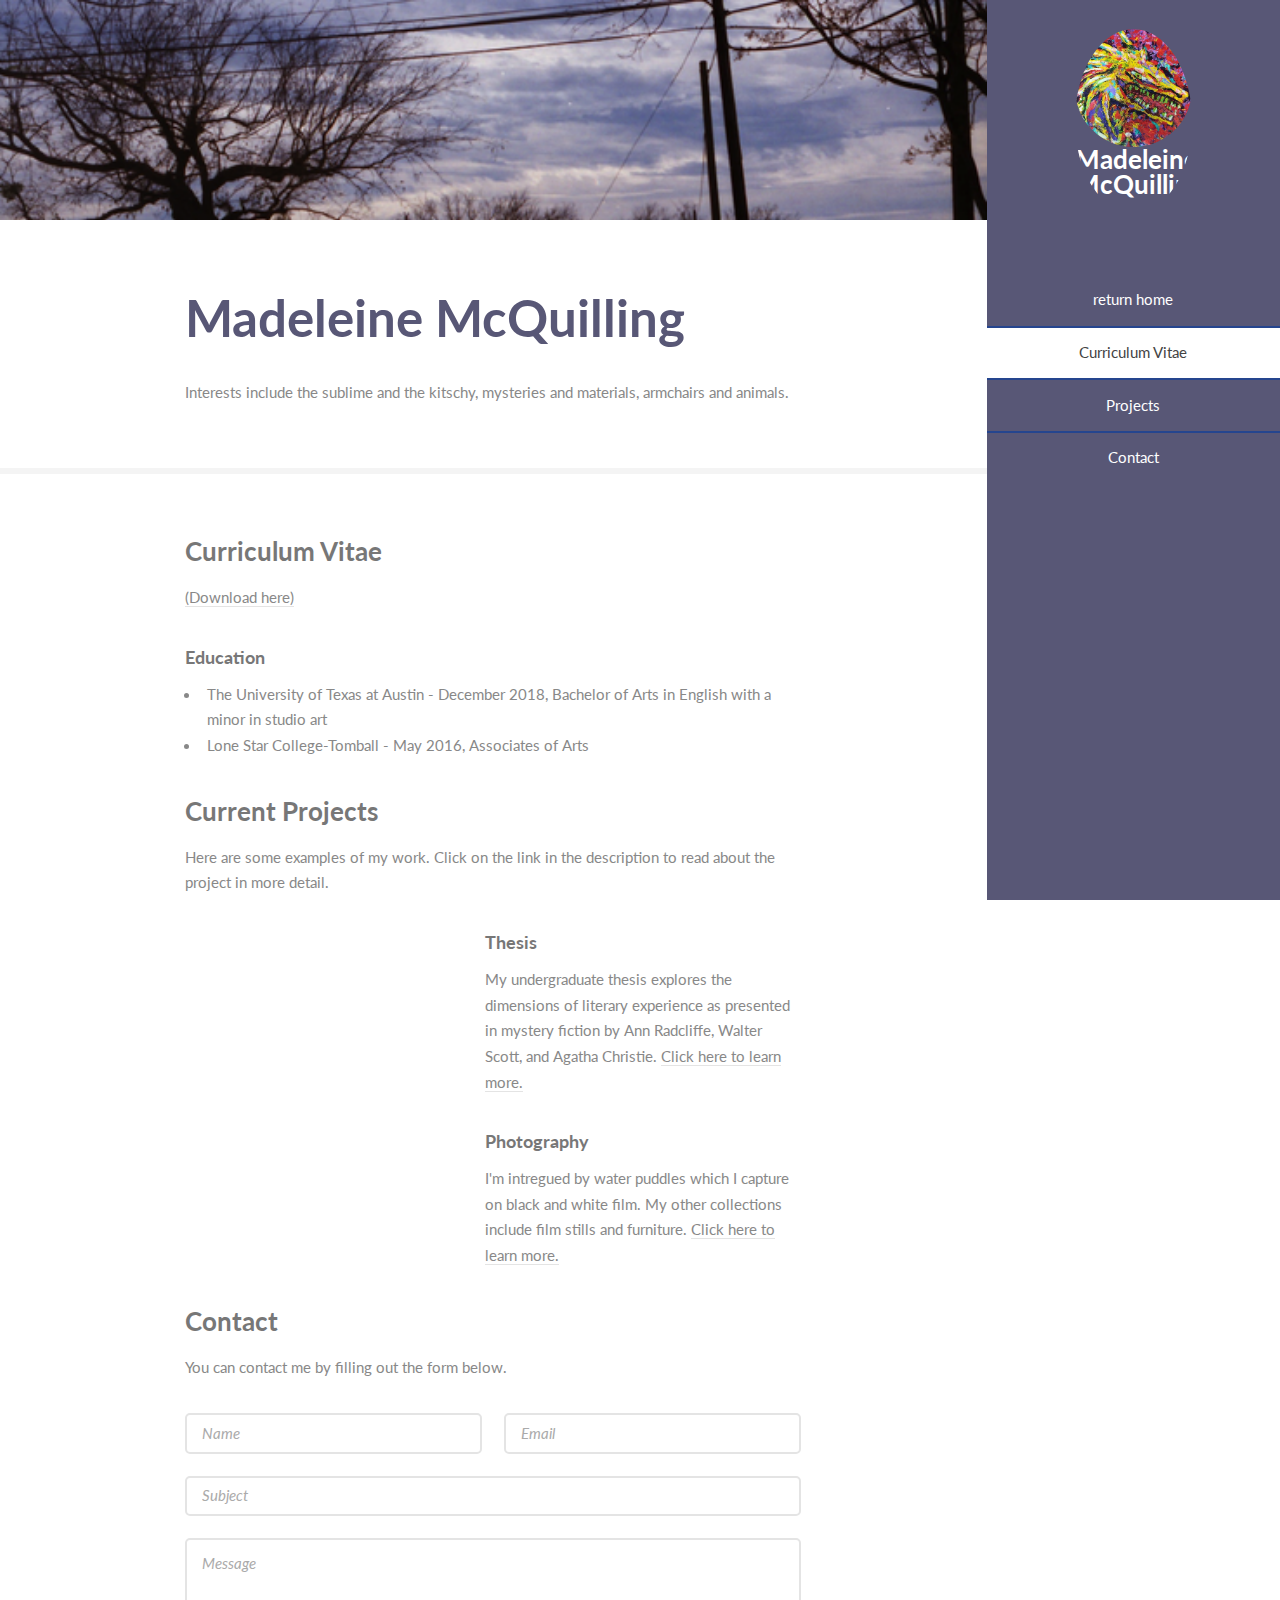
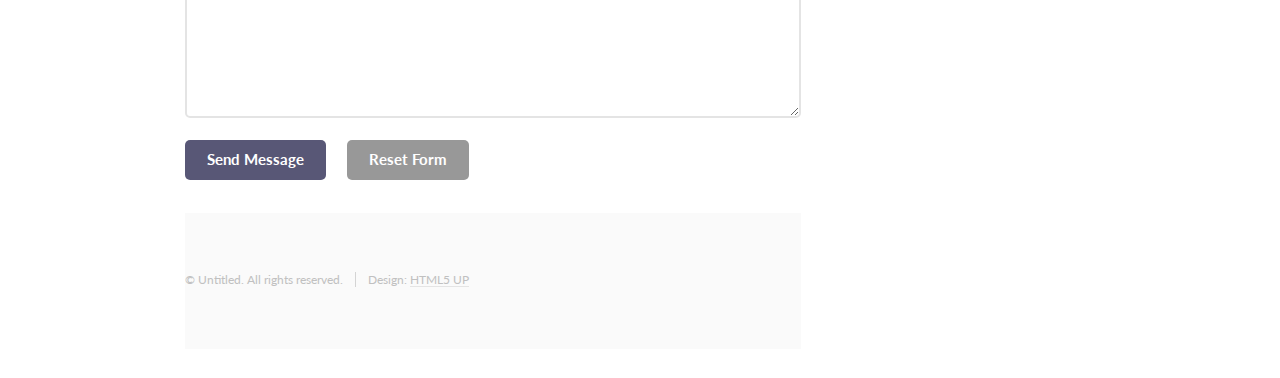
==== commit b8493975: "Update index.html" ====
--- a/index.html
+++ b/index.html
@@ -18,7 +18,8 @@
 		<!-- Header -->
 			<section id="header">
 				<header>
-          <span class="image avatar"><img src="Aztek%20Dragon.jpg" alt="" /></span>
+          <span class="image avatar"><img src="images/Aztek Dragon.jpg" alt="hi" class="inline"/>
+					
           <h1 id="logo"><a href="#">Madeleine McQuilling</a></h1>
 					<p></p>
 				</header>
@@ -135,4 +136,4 @@
 			<script src="assets/js/main.js"></script>
 
 	</body>
-</html>+</html>
